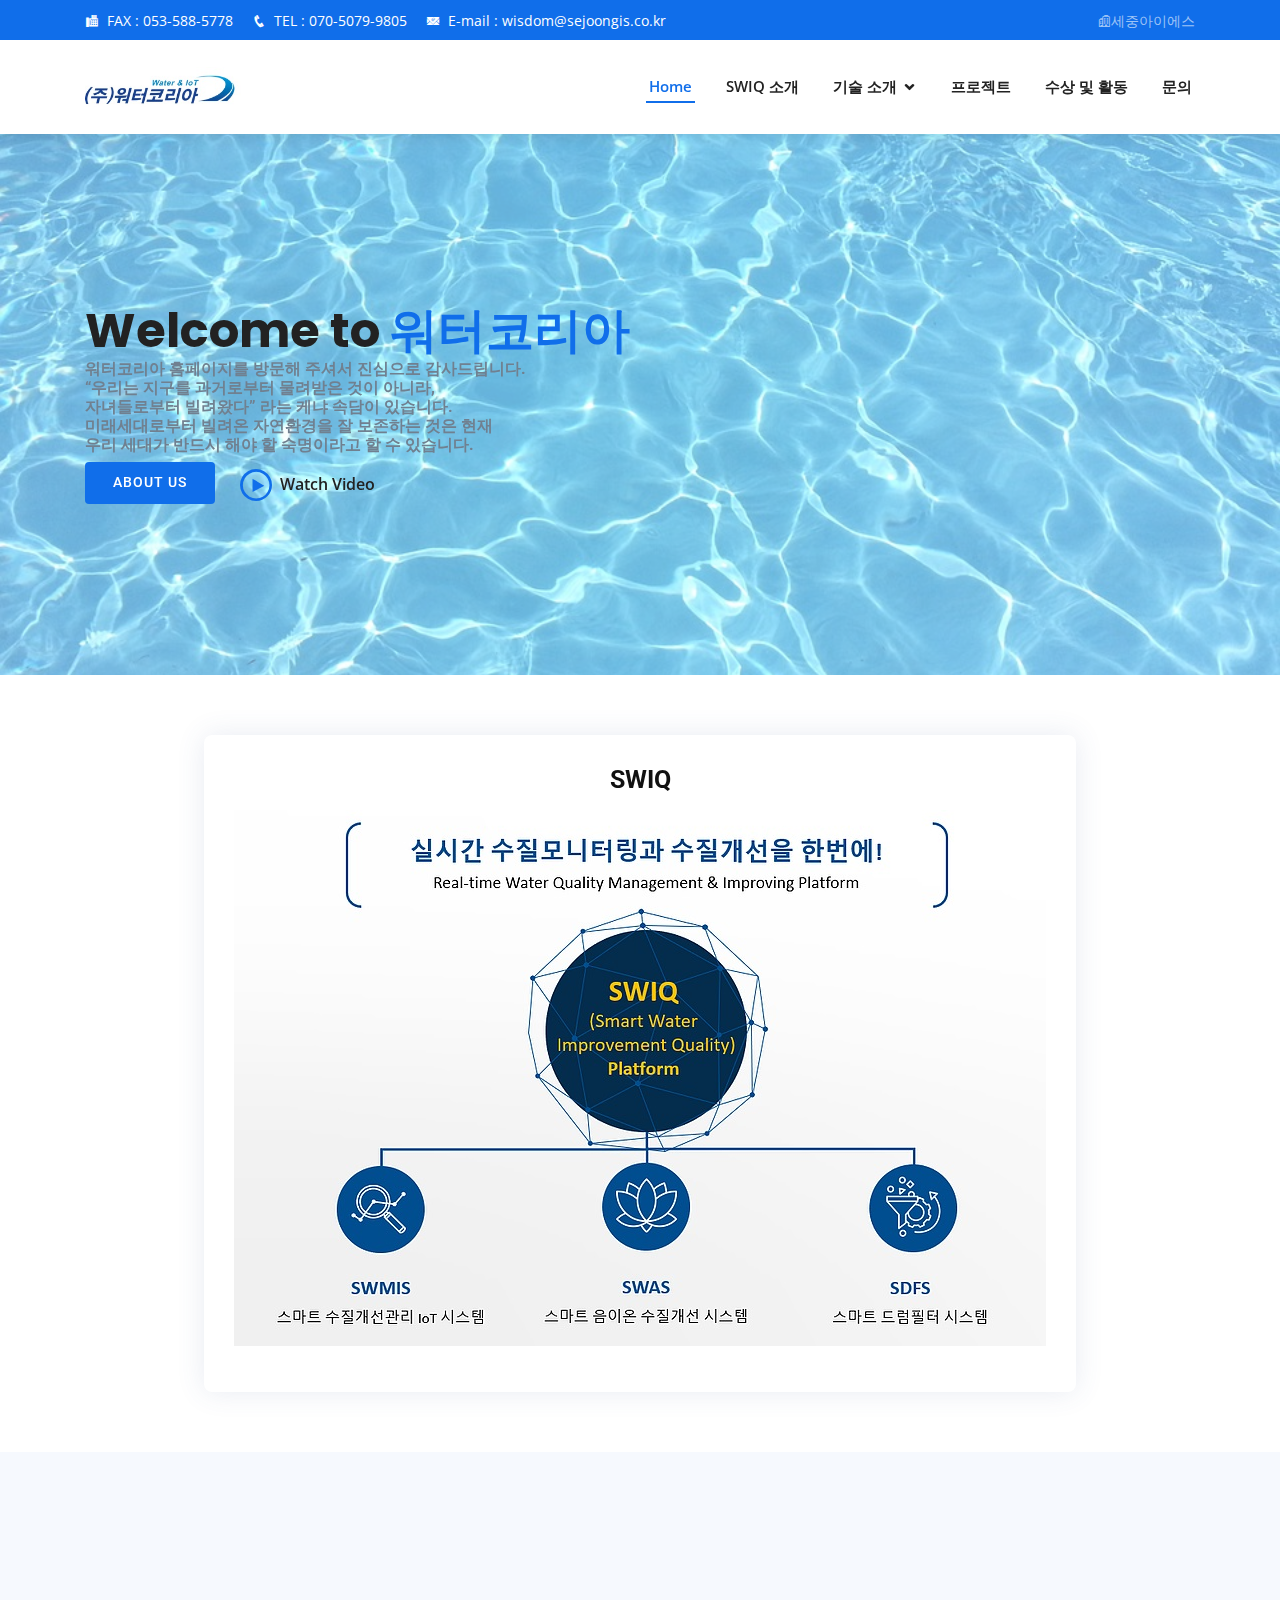
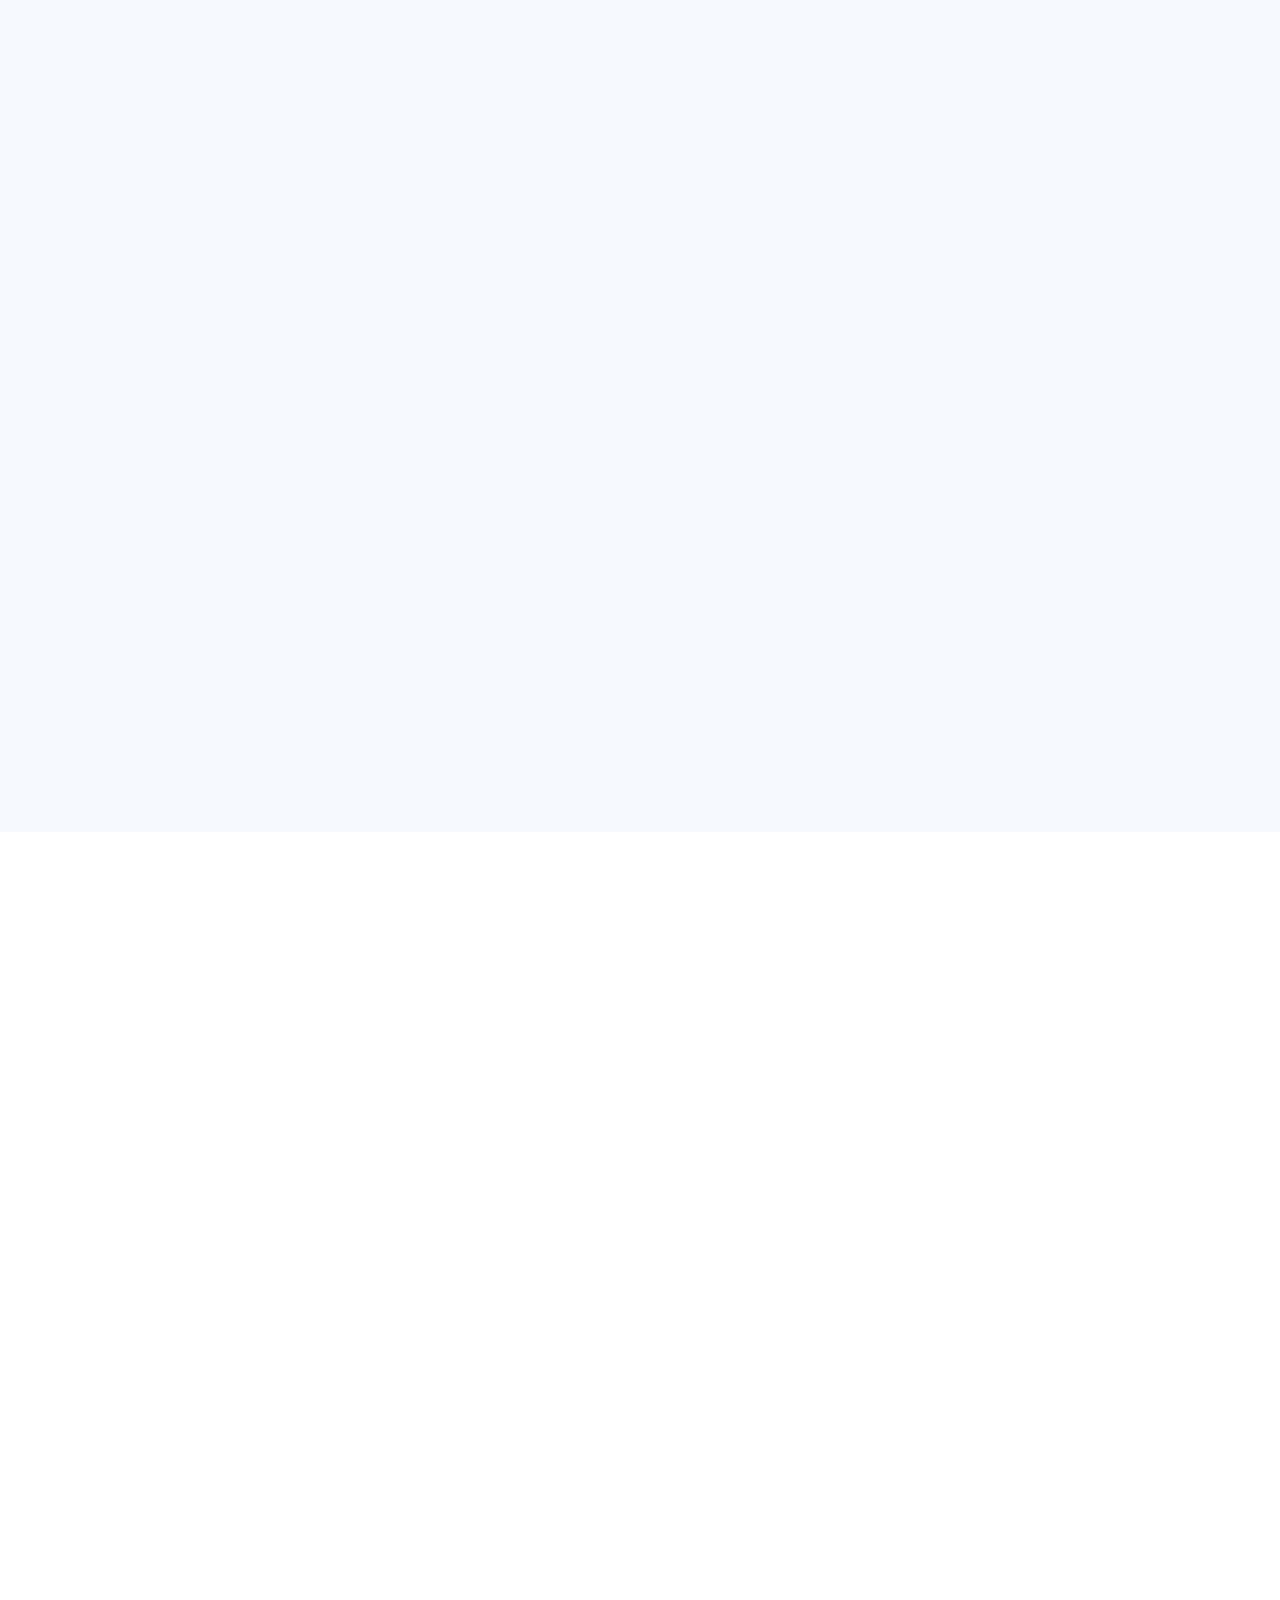
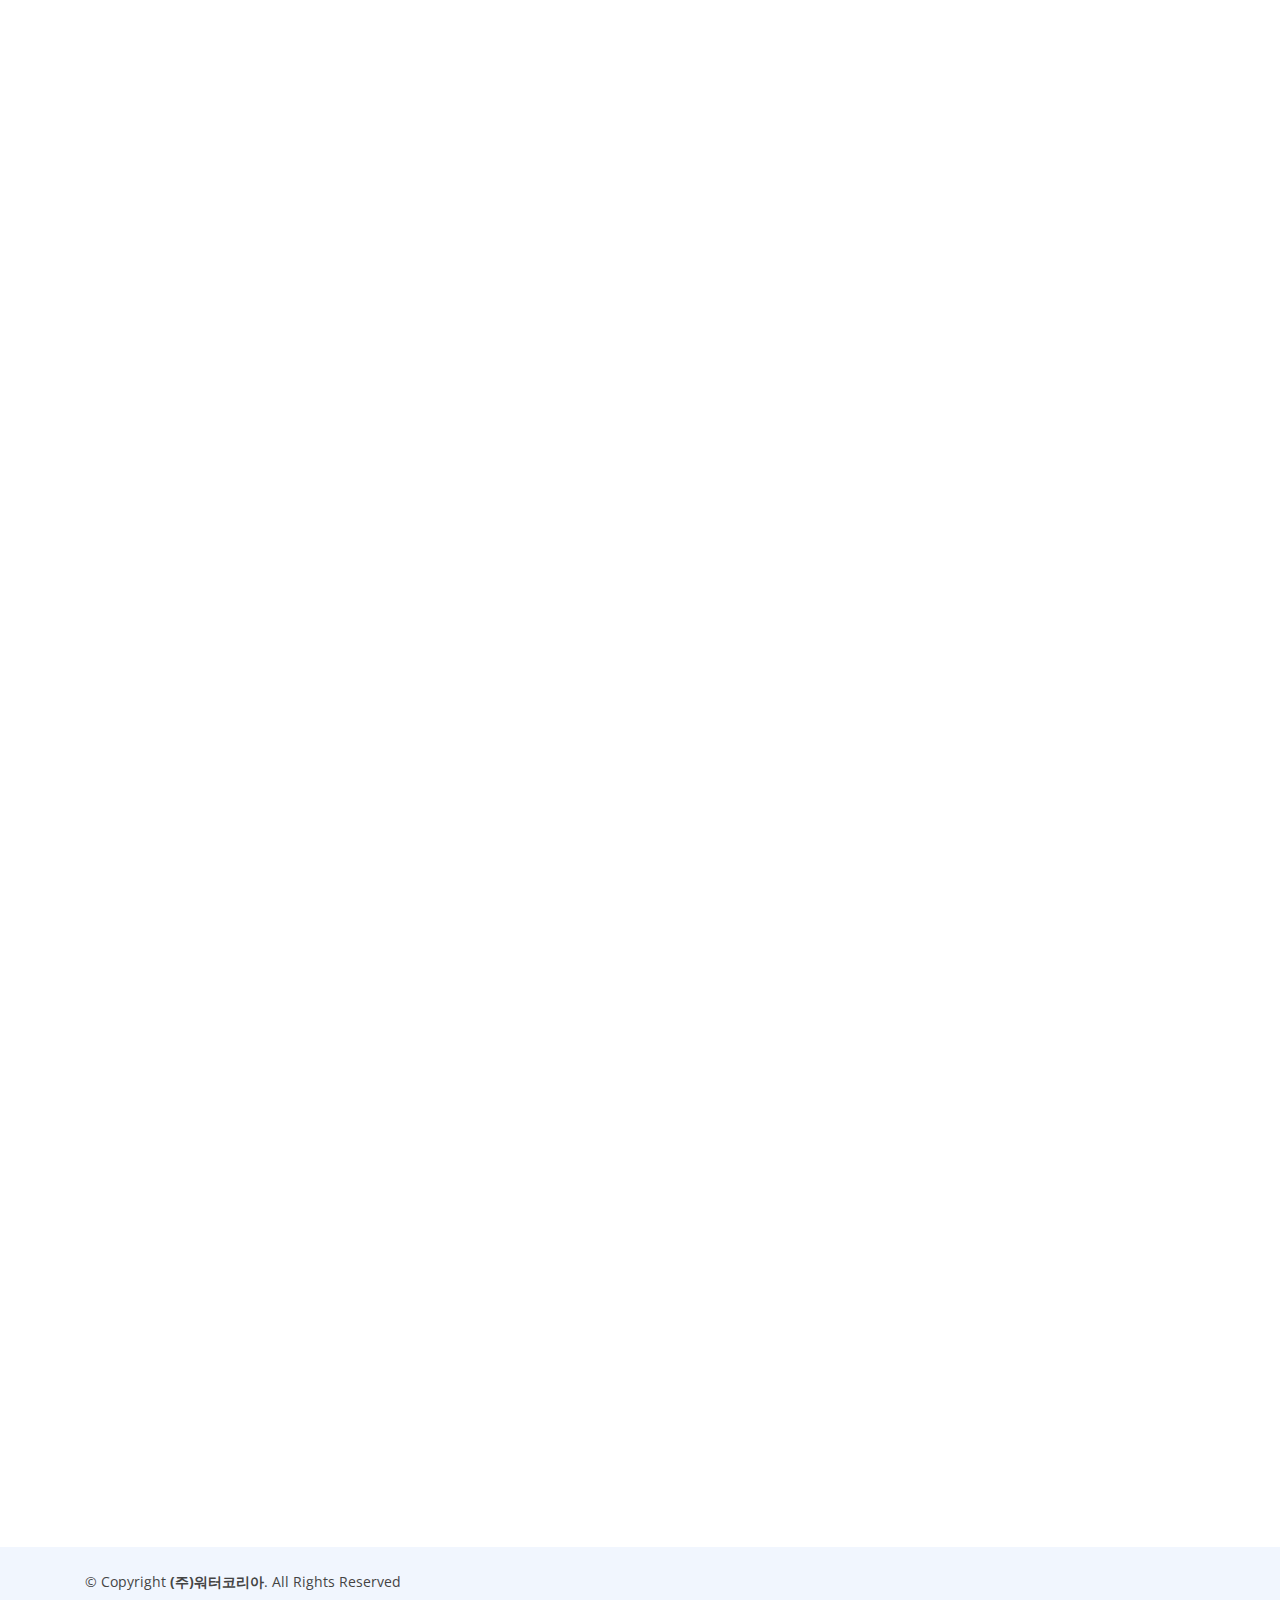
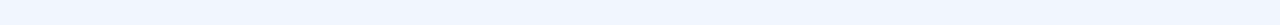
==== index.html @ 4f2debc2 "v1" ====
<!DOCTYPE html>
<html lang>

<head>
  <meta charset="utf-8">
  <meta content="width=device-width, initial-scale=1.0" name="viewport">

  <title>(주)워터코리아</title>
  <meta content="" name="descriptison">
  <meta content="" name="keywords">


  <!-- Favicons -->
  <link href="assets/img/short_logo.png" rel="icon">
  <link href="assets/img/short_logo.png" rel="apple-touch-icon">

  <!-- Google Fonts -->
  <link href="https://fonts.googleapis.com/css?family=Open+Sans:300,300i,400,400i,600,600i,700,700i|Roboto:300,300i,400,400i,500,500i,600,600i,700,700i|Poppins:300,300i,400,400i,500,500i,600,600i,700,700i" rel="stylesheet">

  <!-- Vendor CSS Files -->
  <link href="assets/vendor/bootstrap/css/bootstrap.min.css" rel="stylesheet">
  <link href="assets/vendor/icofont/icofont.min.css" rel="stylesheet">
  <link href="assets/vendor/boxicons/css/boxicons.min.css" rel="stylesheet">
  <link href="assets/vendor/owl.carousel/assets/owl.carousel.min.css" rel="stylesheet">
  <link href="assets/vendor/venobox/venobox.css" rel="stylesheet">
  <link href="assets/vendor/aos/aos.css" rel="stylesheet">

  <!-- Template Main CSS File -->
  <link href="assets/css/style.css" rel="stylesheet">

  <!-- =======================================================
  * Template Name: BizLand - v1.0.1
  * Template URL: https://bootstrapmade.com/bizland-bootstrap-business-template/
  * Author: BootstrapMade.com
  * License: https://bootstrapmade.com/license/
  ======================================================== -->
</head>

<body>

  <!-- ======= Top Bar ======= -->
  <div id="topbar" class="d-none d-lg-flex align-items-center fixed-top">
    <div class="container d-flex">
      <div class="contact-info mr-auto">
        <i class="icofont-fax"></i> FAX : 053-588-5778
        <i class="icofont-phone"></i> TEL : 070-5079-9805
        <i class="icofont-email"></i> E-mail : wisdom@sejoongis.co.kr
      </div>
      <div class="social-links">
        <a href="https://alsk123450.github.io/company/ "target = "_blank"><i class="icofont-building-alt"></i>세중아이에스</a>
      </div>
    </div>
  </div>

  <!-- ======= Header ======= -->
  <header id="header" class="fixed-top">
    <div class="container d-flex align-items-center">

      <h1 class="logo mr-auto"><a href="index.html"><image src = "assets/img/logo.jpg"><span></span></a></h1>
      <!-- Uncomment below if you prefer to use an image logo -->
      <!-- <a href="index.html" class="logo mr-auto"><img src="assets/img/logo.png" alt=""></a>-->

      <nav class="nav-menu d-none d-lg-block">
        <ul>
          <li class="active"><a href="index.html">Home</a></li>
          <li><a href="#featured-services">SWIQ 소개</a></li>
          <li class="drop-down"><a href="SWIQ.html">기술 소개</a>
            <ul>
              <li><a href="Smart_Was.html">Smart WAS 기술소개</a></li>
            </ul>
          </li>
          <li><a href="#portfolio">프로젝트</a></li>
          <li><a href="#services">수상 및 활동</a></li>
          <li><a href="#contact">문의</a></li>
        </ul>
      </nav><!-- .nav-menu -->
    </div>
  </header><!-- End Header -->

  <!-- ======= Hero Section ======= -->
  <section id="hero"  class="d-flex align-items-center">
    <div class="container" data-aos="zoom-out" data-aos-delay="100">
      <h1>Welcome to <span>워터코리아</span>
      </h1>
      <h6 style="color:#708090;"><strong>워터코리아 홈페이지를 방문해 주셔서 진심으로 감사드립니다.
      <br>“우리는 지구를 과거로부터 물려받은 것이 아니라,
      <br>자녀들로부터 빌려왔다” 라는 케냐 속담이 있습니다.
      <br>미래세대로부터 빌려온 자연환경을 잘 보존하는 것은 현재
      <br>우리 세대가 반드시 해야 할 숙명이라고 할 수 있습니다.</strong></h6>
      <div class="d-flex">
        <a href="#about" class="btn-get-started scrollto">About US</a>
        <a href="https://www.youtube.com/watch?v=pcLK7zYQLp8" class="venobox btn-watch-video" data-vbtype="video" data-autoplay="true"> Watch Video <i class="icofont-play-alt-2"></i></a>
      </div>
    </div>
  </section><!-- End Hero -->

  <main id="main">

    <!-- ======= Featured Services Section ======= -->
    <section id="featured-services" class="featured-services">
      <div class="container" data-aos="fade-up">
        <div class="row">
            <div class="icon-box" data-aos="fade-up" data-aos-delay="100">
              <h4 class="title"><a href="SWIQ.html">SWIQ</a></h4>
              <p><img src="assets/img/SWIQ_1.jpg" style="max-width: 100%;" alt=""></p>
            </div>
        </div>
      </div>
    </section><!-- End Featured Services Section -->

    <!-- ======= About Section ======= -->
    <section id="about" class="about section-bg">
      <div class="container" data-aos="fade-up">

        <div class="section-title">
          <h3> <span>CEO인사말</span></span></h3>
        </div>

        <div class="row">
          <div class="col-lg-6" data-aos="zoom-out" data-aos-delay="100">
            <img src="assets/img/ceo.png" class="img-fluid" style=" max-width: 100%; height: auto;" alt="">
          </div>
          <div class="col-lg-6 pt-4 pt-lg-0 content d-flex flex-column justify-content-center" data-aos="fade-up" data-aos-delay="100">
            <h3>워터코리아 홈페이지를 방문해 주셔서 진심으로 감사드립니다.</h3>
            <p class="font-italic">
              <br><strong><p>“우리는 지구를 과거로부터 물려받은 것이 아니라, 자녀들로부터 빌려왔다”
                    ('We don't inherit the earth from our ancestors, we borrow it from our children.')라는 케냐 속담이 있습니다. 미래세대로부터 빌려온 자연환경을 잘 보존하는 것은 현재 우리 세대가 반드시 해야 할 숙명이라고 할 수 있습니다.</p>
                  <p>이에 저희 워터코리아는 ‘하면 된다’라는 사명을 품고, 미래 세대를 위한 수질환경 개선에 매진하고 있습니다.</p>
                  <p>최근 당사는 스마트 음이온시스템(Smart WAS)을 개발하여 심각하게 오염된 수질을 2차 오염 없이 저비용으로 회복시켜 국내외의 수질오염 문제를 해결하는데 기여하고 있습니다.
                  또한 IoT 4차산업혁명기술과 융합한 종합 수질관리 모니터링 시스템을 개발하여 더욱 효과적인 수질개선이 이루어지도록 노력하고 있습니다.</p>
                  <p>이제 워터코리아는 선도적인 환경관리 기술을 더욱 발전시켜 미래세대로부터 빌려온 자연환경을 더욱 깨끗하게 보존시키도록 오늘도 모든 임직원이 자신의 위치에서 최선을 다할 것을 약속드립니다.</p>
                  <p>또한, 지금의 성과에 안주하지 않고 도전하고 연구하는 진취적인 자세로 워터코리아를 더욱 좋은 기업으로 만들어 나가겠습니다.</p>
                  <p>여러분, 앞으로 저희 워터코리아에 애정 어린 관심을 계속해서 보내주시기를 진심으로 부탁드리고, 감사의 글을 올립니다.</p>
                  <p>앞날에 성공과 행복이 가득하시기를 기원합니다. 감사합니다.</p>
                  <p>대 표 이 사  설 진 현<br>(薛 珍 賢, Seol Jin-Hyun)</p></strong>
            </p>
          </div>
        </div>

      </div>
    </section><!-- End About Section -->



    <!-- ======= Portfolio Section ======= -->
    <section id="portfolio" class="portfolio">
      <div class="container" data-aos="fade-up">

        <div class="section-title">
          <h2>프로젝트</h2>
          <h3>프로젝트</h3>
        </div>

        <div class="row portfolio-container" data-aos="fade-up" data-aos-delay="200">

          <div class="col-lg-4 col-md-6 portfolio-item filter-app">
            <img src="assets/img/portfolio/hwan1.jpg" class="img-fluid" alt="">
            <div class="portfolio-info">
              <h4>환경솔루션</h4>
              <p>SJ-EnMS/FeMS</p>
              <a href="SJ-EnMS.jpg" data-gall="portfolioGallery" class="venobox preview-link" title="SJ-EnMS/FeMS"><i class="bx bx-plus"></i></a>
              <a href="SJ-EnMS.html" class="details-link" title="More Details"><i class="bx bx-link"></i></a>
            </div>
          </div>

          <div class="col-lg-4 col-md-6 portfolio-item filter-app">
            <img src="assets/img/portfolio/hwan2.jpg" class="img-fluid" alt="">
            <div class="portfolio-info">
              <h4>환경솔루션</h4>
              <p>WCMS</p>
              <a href="WCMS.jpg" data-gall="portfolioGallery" class="venobox preview-link" title="WCMS"><i class="bx bx-plus"></i></a>
              <a href="SJ-EnMS.html" class="details-link" title="More Details"><i class="bx bx-link"></i></a>
            </div>
          </div>

          <div class="col-lg-4 col-md-6 portfolio-item filter-card">
            <img src="assets/img/portfolio/E2.jpg" class="img-fluid" alt="">
            <div class="portfolio-info">
              <h4>E-BUSINESS 솔루션</h4>
              <p>SJ-Smart Factory</p>
              <a href="SJ-Smart.jpg" data-gall="portfolioGallery" class="venobox preview-link" title="SJ-Smart Factory"><i class="bx bx-plus"></i></a>
              <a href="SJ-EnMS.html" class="details-link" title="More Details"><i class="bx bx-link"></i></a>
            </div>
          </div>

          <div class="col-lg-4 col-md-6 portfolio-item filter-web">
            <img src="assets/img/portfolio/v1.jpg" class="img-fluid" alt="">
            <div class="portfolio-info">
              <h4>영상솔루션</h4>
              <p>Face Recognition</p>
              <a href=".jpg" data-gall="portfolioGallery" class="venobox preview-link" title="Face Recognition"><i class="bx bx-plus"></i></a>
              <a href="SJ-EnMS.html" class="details-link" title="More Details"><i class="bx bx-link"></i></a>
            </div>
          </div>


          <div class="col-lg-4 col-md-6 portfolio-item filter-web">
            <img src="assets/img/portfolio/v2.jpg" class="img-fluid" alt="">
            <div class="portfolio-info">
              <h4>영상솔루션</h4>
              <p>Retail Analysis</p>
              <a href="assets/img/portfolio/portfolio-5.jpg" data-gall="portfolioGallery" class="venobox preview-link" title="Retail Analysis"><i class="bx bx-plus"></i></a>
              <a href="SJ-EnMS0.html" class="details-link" title="More Details"><i class="bx bx-link"></i></a>
            </div>
          </div>

          <div class="col-lg-4 col-md-6 portfolio-item filter-app">
            <img src="assets/img/portfolio/hwan3.jpg" class="img-fluid" alt="">
            <div class="portfolio-info">
              <h4>환경솔루션</h4>
              <p>SJ-WWMS</p>
              <a href="assets/img/portfolio/portfolio-6.jpg" data-gall="portfolioGallery" class="venobox preview-link" title="SJ-WWMS"><i class="bx bx-plus"></i></a>
              <a href="SJ-EnMS.html" class="details-link" title="More Details"><i class="bx bx-link"></i></a>
            </div>
          </div>

          <div class="col-lg-4 col-md-6 portfolio-item filter-card">
            <img src="assets/img/portfolio/E1.jpg" class="img-fluid" alt="">
            <div class="portfolio-info">
              <h4>E-BUSINESS 솔루션</h4>
              <p>SJ-ERP</p>
              <a href="assets/img/portfolio/portfolio-7.jpg" data-gall="portfolioGallery" class="venobox preview-link" title="SJ-ERP"><i class="bx bx-plus"></i></a>
              <a href="SJ-EnMS.html" class="details-link" title="More Details"><i class="bx bx-link"></i></a>
            </div>
          </div>

          <div class="col-lg-4 col-md-6 portfolio-item filter-card">
            <img src="assets/img/portfolio/E3.jpg" class="img-fluid" alt="">
            <div class="portfolio-info">
              <h4>E-BUSINESS 솔루션</h4>
              <p>SJ-SCM/Groupware</p>
              <a href="assets/img/portfolio/portfolio-8.jpg" data-gall="portfolioGallery" class="venobox preview-link" title="SJ-SCM/Groupware"><i class="bx bx-plus"></i></a>
              <a href="SJ-EnMS.html" class="details-link" title="More Details"><i class="bx bx-link"></i></a>
            </div>
          </div>
        </div>

      </div>
    </section><!-- End Portfolio Section -->
    <!-- ======= Services Section ======= -->
    <section id="services" class="services">
      <div class="container" data-aos="fade-up">

        <div class="section-title">
          <h2>수상 및 활동</h2>
          <h3>수상내역 및 활동내역</h3>
          <br>
        </div>

        <div class="row">
          <div class="col-lg-4 col-md-6 d-flex align-items-stretch" data-aos="zoom-in" data-aos-delay="100">
            <div class="icon-box">
              <div class="icon"><i class="icofont-presentation"></i></div>
              <h4><a href="gayo.html">회사개요</a></h4>
              <p>Voluptatum deleniti atque corrupti quos dolores et quas molestias excepturi</p>
            </div>
          </div>

          <div class="col-lg-4 col-md-6 d-flex align-items-stretch mt-4 mt-md-0" data-aos="zoom-in" data-aos-delay="200">
            <div class="icon-box">
              <div class="icon"><i class="bx bx-history"></i></div>
              <h4><a href="yeonhyuk.html">회사연혁</a></h4>
              <p>Duis aute irure dolor in reprehenderit in voluptate velit esse cillum dolore</p>
            </div>
          </div>

          <div class="col-lg-4 col-md-6 d-flex align-items-stretch mt-4 mt-lg-0" data-aos="zoom-in" data-aos-delay="300">
            <div class="icon-box">
              <div class="icon"><i class="icofont-company"></i></div>
              <h4><a href="jojik.html">조직도</a></h4>
              <p>Excepteur sint occaecat cupidatat non proident, sunt in culpa qui officia</p>
            </div>
          </div>

          <div class="col-lg-4 col-md-6 d-flex align-items-stretch mt-4 mt-lg-0" data-aos="zoom-in" data-aos-delay="300">
            <div class="icon-box">
              <div class="icon"><i class="bx bx-copyright"></i></div>
              <h4><a href="inzzung.html">특허 및 인증</a></h4>
              <p>Excepteur sint occaecat cupidatat non proident, sunt in culpa qui officia</p>
            </div>
          </div>

          <div class="col-lg-4 col-md-6 d-flex align-items-stretch mt-4 mt-lg-0" data-aos="zoom-in" data-aos-delay="300">
            <div class="icon-box">
              <div class="icon"><i class="icofont-badge"></i></div>
              <h4><a href="sangzang.html">상장</a></h4>
              <p>Excepteur sint occaecat cupidatat non proident, sunt in culpa qui officia</p>
            </div>
          </div>

          <div class="col-lg-4 col-md-6 d-flex align-items-stretch mt-4 mt-lg-0" data-aos="zoom-in" data-aos-delay="300">
            <div class="icon-box">
              <div class="icon"><i class="icofont-gear"></i></div>
              <h4><a href="siljuck.html">구축실적</a></h4>
              <p>Excepteur sint occaecat cupidatat non proident, sunt in culpa qui officia</p>
            </div>
          </div>

        </div>
      </div>
    </section><!-- End Services Section -->





    <!-- ======= Contact Section ======= -->
    <section id="contact" class="contact">
      <div class="container" data-aos="fade-up">

        <div class="section-title">
          <h2>문의</h2>
          <h3>상담문의</h3>
          <p>녹조제거 및 수질개선에 관한 모든 문의를 환영합니다!<br>전화 및 다음 문의양식으로 문의해주세요.</p>
        </div>

        <div class="row" data-aos="fade-up" data-aos-delay="100">
          <div class="col-lg-6">
            <div class="info-box mb-4">
              <i class="icofont-google-map"></i>
              <h3><br>오시는 길</h3>
              <p><strong>본사</strong><br>
                대구광역시 수성구 알파시티1로 169 [우 : 42250]
                <br><br><strong>기술연구소 / 생산공장</strong><br>
                대구광역시 달성군 구지면 달성2차 동3로 5
              </p>
            </div>
          </div>

          <div class="col-lg-3 col-md-6">
            <div class="info-box  mb-4">

              <i class="icofont-fax"></i>

              <h3><br>팩스</h3>
              <p>FAX : 053-588-5778 <br><br><br><br><br></p>
            </div>
          </div>

          <div class="col-lg-3 col-md-6">
            <div class="info-box  mb-4">
              <i class="icofont-phone"></i>
              <br>
              <h3><br>전화</h3>
              <p>TEL : 070-5079-9805<br><br><br><br><br></p>
            </div>
          </div>

        </div>

        <div class="row" data-aos="fade-up" data-aos-delay="100">

          <div class="col-lg-6 ">
            <iframe class="mb-4 mb-lg-0" src="https://www.google.com/maps/embed?pb=!1m18!1m12!1m3!1d3234.608871410771!2d128.68014315122892!3d35.83407098006166!2m3!1f0!2f0!3f0!3m2!1i1024!2i768!4f13.1!3m3!1m2!1s0x3565e4c8c96856d3%3A0x140c858986e350d3!2z7IS47KSR7JWE7J207JeQ7Iqk!5e0!3m2!1sko!2skr!4v1594778722521!5m2!1sko!2skr" frameborder="0" style="border:0; width: 100%; height: 384px;" allowfullscreen></iframe>
          </div>

          <div class="col-lg-6">
            <form action="forms/contact.php" method="post" role="form" class="php-email-form">
              <div class="form-row">
                <div class="col form-group">
                  <input type="text" name="name" class="form-control" id="name" placeholder="Your Name" data-rule="minlen:4" data-msg="Please enter at least 4 chars" />
                  <div class="validate"></div>
                </div>
                <div class="col form-group">
                  <input type="email" class="form-control" name="email" id="email" placeholder="Your Email" data-rule="email" data-msg="Please enter a valid email" />
                  <div class="validate"></div>
                </div>
              </div>
              <div class="form-group">
                <input type="text" class="form-control" name="subject" id="subject" placeholder="Subject" data-rule="minlen:4" data-msg="Please enter at least 8 chars of subject" />
                <div class="validate"></div>
              </div>
              <div class="form-group">
                <textarea class="form-control" name="message" rows="5" data-rule="required" data-msg="Please write something for us" placeholder="Message"></textarea>
                <div class="validate"></div>
              </div>
              <div class="mb-3">
                <div class="loading">Loading</div>
                <div class="error-message"></div>
                <div class="sent-message">Your message has been sent. Thank you!</div>
              </div>
              <div class="text-center"><button type="submit">Send Message</button></div>
            </form>
          </div>

        </div>

      </div>
    </section><!-- End Contact Section -->

  </main><!-- End #main -->

  <!-- ======= Footer ======= -->
  <footer id="footer">

    <div class="container py-4">
      <div class="copyright">
        &copy; Copyright <strong><span>(주)워터코리아</span></strong>. All Rights Reserved
      </div>
    </div>
  </footer><!-- End Footer -->

  <div id="preloader"></div>
  <a href="#" class="back-to-top"><i class="icofont-simple-up"></i></a>

  <!-- Vendor JS Files -->
  <script src="assets/vendor/jquery/jquery.min.js"></script>
  <script src="assets/vendor/bootstrap/js/bootstrap.bundle.min.js"></script>
  <script src="assets/vendor/jquery.easing/jquery.easing.min.js"></script>
  <script src="assets/vendor/php-email-form/validate.js"></script>
  <script src="assets/vendor/waypoints/jquery.waypoints.min.js"></script>
  <script src="assets/vendor/counterup/counterup.min.js"></script>
  <script src="assets/vendor/owl.carousel/owl.carousel.min.js"></script>
  <script src="assets/vendor/isotope-layout/isotope.pkgd.min.js"></script>
  <script src="assets/vendor/venobox/venobox.min.js"></script>
  <script src="assets/vendor/aos/aos.js"></script>

  <!-- Template Main JS File -->
  <script src="assets/js/main.js"></script>

</body>

</html>
---- assets/vendor/venobox/venobox.css ----
/* ------ venobox.css --------*/
.vbox-overlay *, .vbox-overlay *:before, .vbox-overlay *:after{
    -webkit-backface-visibility: hidden;
    -webkit-box-sizing:border-box;
    -moz-box-sizing:border-box;
    box-sizing:border-box;
}
.vbox-overlay * { 
    -webkit-backface-visibility: visible;
    backface-visibility: visible;
}
.vbox-overlay{
    display: -webkit-flex;
    display: flex;
    -webkit-flex-direction: column;
    flex-direction: column;
    -webkit-justify-content: center;
    justify-content: center;
    -webkit-align-items: center;
    align-items: center;
    position: fixed;
    left: 0;
    top: 0;
    bottom: 0;
    right: 0;
    z-index: 999999;
}

/* ----- navigation ----- */
.vbox-title{
    width: 100%;
    height: 40px;
    float: left;
    text-align: center;
    line-height: 28px;
    font-size: 12px;
    padding: 6px 50px;
    overflow: hidden;
    position: fixed;
    display: none;
    left: 0;
    z-index: 89;
}
.vbox-close{
    cursor: pointer;
    position: fixed;
    top: -1px;
    right: 0;
    width: 50px;
    height: 40px;
    padding: 6px;
    display: block;
    background-position:10px center;
    overflow: hidden;
    font-size: 24px;
    line-height: 1;
    text-align: center;
    z-index: 99;
}
.vbox-left{
    cursor: pointer;
    position: fixed;
    left: 0;
    height: 40px;
    overflow: hidden;
    line-height: 28px;
    font-size: 12px;
    z-index: 99;
    display: flex;
    align-items:center;
}
.vbox-num{
    display: inline-block;
    margin: 6px 0 6px 15px;
}
/* ----- Social share ----- */
.vbox-share{
    line-height: 28px;
    font-size: 12px;
    overflow: hidden;
    position: fixed;
    left: 0;
    z-index: 98;
    display: flex;
    align-items:center;
    justify-content: center;
    width: 100%;
    text-align: center;
}
.vbox-share svg{
    max-height: 28px;
    width: 28px;
    z-index: 10;
    margin-left: 12px;
    margin-top: 6px;
    margin-bottom: 6px;
    vertical-align: middle;
}


/* ----- navigation ARROWS ----- */
.vbox-next, .vbox-prev{
    position: fixed;
    top: 50%;
    margin-top: -15px;
    overflow: hidden;
    cursor: pointer;
    display: block;
    width: 45px;
    height: 45px;
    z-index: 99;
}
.vbox-next span, .vbox-prev span{
    position: relative;
    width: 20px;
    height: 20px;
    border: 2px solid transparent;
    border-top-color: #B6B6B6;
    border-right-color: #B6B6B6;
    text-indent: -100px;
    position: absolute;
    top: 8px;
    display: block;
}
.vbox-prev{
    left: 15px;
}
.vbox-next{
    right: 15px;
}
.vbox-prev span{
    left: 10px;
    -ms-transform: rotate(-135deg);
    -webkit-transform: rotate(-135deg);
    transform: rotate(-135deg);
}
.vbox-next span{
    -ms-transform: rotate(45deg);
    -webkit-transform: rotate(45deg);
    transform: rotate(45deg);
    right: 10px;
}
/* ------- inline window ------ */
.vbox-inline{
    width: 420px;
    height: 315px;
    height: 70vh;
    padding: 10px;
    background: #fff;
    margin: 0 auto;
    overflow: auto;
    text-align: left;
}
/* ------- Video & iFrames window ------ */
.venoframe{
    max-width: 100%;
    width: 100%;
    border: none;
    width: 100%;
    height: 260px;
    height: 70vh;
}
.venoframe.vbvid{
    height: 260px;
}
@media (min-width: 768px) {
    .venoframe, .vbox-inline{
        width: 90%;
        height: 360px;
        height: 70vh;
    }
    .venoframe.vbvid{
        width: 640px;
        height: 360px;
    }
}
@media (min-width: 992px) {
    .venoframe, .vbox-inline{
        max-width: 1200px;
        width: 80%;
        height: 540px;
        height: 70vh;
    }
    .venoframe.vbvid{
        width: 960px;
        height: 540px;
    }
}
/* 
Please do NOT edit this part! 
or at least read this note: http://i.imgur.com/7C0ws9e.gif
*/
.vbox-open{
    overflow: hidden;
}
.vbox-container{
    position: absolute;
    left: 0;
    right: 0;
    top: 0;
    bottom: 0;
    overflow-x: hidden;
    overflow-y: scroll;
    overflow-scrolling: touch;
    -webkit-overflow-scrolling: touch;
    z-index: 20;
    max-height: 100%;

}

.vbox-content{
    text-align: center;
    float: left;
    width: 100%;
    position: relative;
    overflow: hidden;
    padding: 20px 4%;
}
.vbox-container img{
    max-width: 100%;
    height: auto;
}
.vbox-figlio{
    box-shadow: 0 0 12px rgba(0,0,0,0.19), 0 6px 6px rgba(0,0,0,0.23);
    max-width: 100%;
    text-align: initial;
}
img.vbox-figlio{
    -webkit-user-select: none;
-khtml-user-select: none;
-moz-user-select: none;
-o-user-select: none;
user-select: none;
}
.vbox-content.swipe-left{
    margin-left: -200px !important;
}
.vbox-content.swipe-right{
    margin-left: 200px !important;
}
.vbox-animated{
    webkit-transition: margin 300ms ease-out;
    transition: margin 300ms ease-out;
}

/* ---------- preloader ----------
 * SPINKIT 
 * http://tobiasahlin.com/spinkit/
-------------------------------- */
.sk-double-bounce,.sk-rotating-plane{width:40px;height:40px;margin:40px auto}.sk-rotating-plane{background-color:#333;-webkit-animation:sk-rotatePlane 1.2s infinite ease-in-out;animation:sk-rotatePlane 1.2s infinite ease-in-out}@-webkit-keyframes sk-rotatePlane{0%{-webkit-transform:perspective(120px) rotateX(0) rotateY(0);transform:perspective(120px) rotateX(0) rotateY(0)}50%{-webkit-transform:perspective(120px) rotateX(-180.1deg) rotateY(0);transform:perspective(120px) rotateX(-180.1deg) rotateY(0)}100%{-webkit-transform:perspective(120px) rotateX(-180deg) rotateY(-179.9deg);transform:perspective(120px) rotateX(-180deg) rotateY(-179.9deg)}}@keyframes sk-rotatePlane{0%{-webkit-transform:perspective(120px) rotateX(0) rotateY(0);transform:perspective(120px) rotateX(0) rotateY(0)}50%{-webkit-transform:perspective(120px) rotateX(-180.1deg) rotateY(0);transform:perspective(120px) rotateX(-180.1deg) rotateY(0)}100%{-webkit-transform:perspective(120px) rotateX(-180deg) rotateY(-179.9deg);transform:perspective(120px) rotateX(-180deg) rotateY(-179.9deg)}}.sk-double-bounce{position:relative}.sk-double-bounce .sk-child{width:100%;height:100%;border-radius:50%;background-color:#333;opacity:.6;position:absolute;top:0;left:0;-webkit-animation:sk-doubleBounce 2s infinite ease-in-out;animation:sk-doubleBounce 2s infinite ease-in-out}.sk-chasing-dots .sk-child,.sk-spinner-pulse,.sk-three-bounce .sk-child{background-color:#333;border-radius:100%}.sk-double-bounce .sk-double-bounce2{-webkit-animation-delay:-1s;animation-delay:-1s}@-webkit-keyframes sk-doubleBounce{0%,100%{-webkit-transform:scale(0);transform:scale(0)}50%{-webkit-transform:scale(1);transform:scale(1)}}@keyframes sk-doubleBounce{0%,100%{-webkit-transform:scale(0);transform:scale(0)}50%{-webkit-transform:scale(1);transform:scale(1)}}.sk-wave{margin:40px auto;width:50px;height:40px;text-align:center;font-size:10px}.sk-wave .sk-rect{background-color:#333;height:100%;width:6px;display:inline-block;-webkit-animation:sk-waveStretchDelay 1.2s infinite ease-in-out;animation:sk-waveStretchDelay 1.2s infinite ease-in-out}.sk-wave .sk-rect1{-webkit-animation-delay:-1.2s;animation-delay:-1.2s}.sk-wave .sk-rect2{-webkit-animation-delay:-1.1s;animation-delay:-1.1s}.sk-wave .sk-rect3{-webkit-animation-delay:-1s;animation-delay:-1s}.sk-wave .sk-rect4{-webkit-animation-delay:-.9s;animation-delay:-.9s}.sk-wave .sk-rect5{-webkit-animation-delay:-.8s;animation-delay:-.8s}@-webkit-keyframes sk-waveStretchDelay{0%,100%,40%{-webkit-transform:scaleY(.4);transform:scaleY(.4)}20%{-webkit-transform:scaleY(1);transform:scaleY(1)}}@keyframes sk-waveStretchDelay{0%,100%,40%{-webkit-transform:scaleY(.4);transform:scaleY(.4)}20%{-webkit-transform:scaleY(1);transform:scaleY(1)}}.sk-wandering-cubes{margin:40px auto;width:40px;height:40px;position:relative}.sk-wandering-cubes .sk-cube{background-color:#333;width:10px;height:10px;position:absolute;top:0;left:0;-webkit-animation:sk-wanderingCube 1.8s ease-in-out -1.8s infinite both;animation:sk-wanderingCube 1.8s ease-in-out -1.8s infinite both}.sk-chasing-dots,.sk-spinner-pulse{width:40px;height:40px;margin:40px auto}.sk-wandering-cubes .sk-cube2{-webkit-animation-delay:-.9s;animation-delay:-.9s}@-webkit-keyframes sk-wanderingCube{0%{-webkit-transform:rotate(0);transform:rotate(0)}25%{-webkit-transform:translateX(30px) rotate(-90deg) scale(.5);transform:translateX(30px) rotate(-90deg) scale(.5)}50%{-webkit-transform:translateX(30px) translateY(30px) rotate(-179deg);transform:translateX(30px) translateY(30px) rotate(-179deg)}50.1%{-webkit-transform:translateX(30px) translateY(30px) rotate(-180deg);transform:translateX(30px) translateY(30px) rotate(-180deg)}75%{-webkit-transform:translateX(0) translateY(30px) rotate(-270deg) scale(.5);transform:translateX(0) translateY(30px) rotate(-270deg) scale(.5)}100%{-webkit-transform:rotate(-360deg);transform:rotate(-360deg)}}@keyframes sk-wanderingCube{0%{-webkit-transform:rotate(0);transform:rotate(0)}25%{-webkit-transform:translateX(30px) rotate(-90deg) scale(.5);transform:translateX(30px) rotate(-90deg) scale(.5)}50%{-webkit-transform:translateX(30px) translateY(30px) rotate(-179deg);transform:translateX(30px) translateY(30px) rotate(-179deg)}50.1%{-webkit-transform:translateX(30px) translateY(30px) rotate(-180deg);transform:translateX(30px) translateY(30px) rotate(-180deg)}75%{-webkit-transform:translateX(0) translateY(30px) rotate(-270deg) scale(.5);transform:translateX(0) translateY(30px) rotate(-270deg) scale(.5)}100%{-webkit-transform:rotate(-360deg);transform:rotate(-360deg)}}.sk-spinner-pulse{-webkit-animation:sk-pulseScaleOut 1s infinite ease-in-out;animation:sk-pulseScaleOut 1s infinite ease-in-out}@-webkit-keyframes sk-pulseScaleOut{0%{-webkit-transform:scale(0);transform:scale(0)}100%{-webkit-transform:scale(1);transform:scale(1);opacity:0}}@keyframes sk-pulseScaleOut{0%{-webkit-transform:scale(0);transform:scale(0)}100%{-webkit-transform:scale(1);transform:scale(1);opacity:0}}.sk-chasing-dots{position:relative;text-align:center;-webkit-animation:sk-chasingDotsRotate 2s infinite linear;animation:sk-chasingDotsRotate 2s infinite linear}.sk-chasing-dots .sk-child{width:60%;height:60%;display:inline-block;position:absolute;top:0;-webkit-animation:sk-chasingDotsBounce 2s infinite ease-in-out;animation:sk-chasingDotsBounce 2s infinite ease-in-out}.sk-chasing-dots .sk-dot2{top:auto;bottom:0;-webkit-animation-delay:-1s;animation-delay:-1s}@-webkit-keyframes sk-chasingDotsRotate{100%{-webkit-transform:rotate(360deg);transform:rotate(360deg)}}@keyframes sk-chasingDotsRotate{100%{-webkit-transform:rotate(360deg);transform:rotate(360deg)}}@-webkit-keyframes sk-chasingDotsBounce{0%,100%{-webkit-transform:scale(0);transform:scale(0)}50%{-webkit-transform:scale(1);transform:scale(1)}}@keyframes sk-chasingDotsBounce{0%,100%{-webkit-transform:scale(0);transform:scale(0)}50%{-webkit-transform:scale(1);transform:scale(1)}}.sk-three-bounce{margin:40px auto;width:80px;text-align:center}.sk-three-bounce .sk-child{width:20px;height:20px;display:inline-block;-webkit-animation:sk-three-bounce 1.4s ease-in-out 0s infinite both;animation:sk-three-bounce 1.4s ease-in-out 0s infinite both}.sk-circle .sk-child:before,.sk-fading-circle .sk-circle:before{display:block;border-radius:100%;content:'';background-color:#333}.sk-three-bounce .sk-bounce1{-webkit-animation-delay:-.32s;animation-delay:-.32s}.sk-three-bounce .sk-bounce2{-webkit-animation-delay:-.16s;animation-delay:-.16s}@-webkit-keyframes sk-three-bounce{0%,100%,80%{-webkit-transform:scale(0);transform:scale(0)}40%{-webkit-transform:scale(1);transform:scale(1)}}@keyframes sk-three-bounce{0%,100%,80%{-webkit-transform:scale(0);transform:scale(0)}40%{-webkit-transform:scale(1);transform:scale(1)}}.sk-circle{margin:40px auto;width:40px;height:40px;position:relative}.sk-circle .sk-child{width:100%;height:100%;position:absolute;left:0;top:0}.sk-circle .sk-child:before{margin:0 auto;width:15%;height:15%;-webkit-animation:sk-circleBounceDelay 1.2s infinite ease-in-out both;animation:sk-circleBounceDelay 1.2s infinite ease-in-out both}.sk-circle .sk-circle2{-webkit-transform:rotate(30deg);-ms-transform:rotate(30deg);transform:rotate(30deg)}.sk-circle .sk-circle3{-webkit-transform:rotate(60deg);-ms-transform:rotate(60deg);transform:rotate(60deg)}.sk-circle .sk-circle4{-webkit-transform:rotate(90deg);-ms-transform:rotate(90deg);transform:rotate(90deg)}.sk-circle .sk-circle5{-webkit-transform:rotate(120deg);-ms-transform:rotate(120deg);transform:rotate(120deg)}.sk-circle .sk-circle6{-webkit-transform:rotate(150deg);-ms-transform:rotate(150deg);transform:rotate(150deg)}.sk-circle .sk-circle7{-webkit-transform:rotate(180deg);-ms-transform:rotate(180deg);transform:rotate(180deg)}.sk-circle .sk-circle8{-webkit-transform:rotate(210deg);-ms-transform:rotate(210deg);transform:rotate(210deg)}.sk-circle .sk-circle9{-webkit-transform:rotate(240deg);-ms-transform:rotate(240deg);transform:rotate(240deg)}.sk-circle .sk-circle10{-webkit-transform:rotate(270deg);-ms-transform:rotate(270deg);transform:rotate(270deg)}.sk-circle .sk-circle11{-webkit-transform:rotate(300deg);-ms-transform:rotate(300deg);transform:rotate(300deg)}.sk-circle .sk-circle12{-webkit-transform:rotate(330deg);-ms-transform:rotate(330deg);transform:rotate(330deg)}.sk-circle .sk-circle2:before{-webkit-animation-delay:-1.1s;animation-delay:-1.1s}.sk-circle .sk-circle3:before{-webkit-animation-delay:-1s;animation-delay:-1s}.sk-circle .sk-circle4:before{-webkit-animation-delay:-.9s;animation-delay:-.9s}.sk-circle .sk-circle5:before{-webkit-animation-delay:-.8s;animation-delay:-.8s}.sk-circle .sk-circle6:before{-webkit-animation-delay:-.7s;animation-delay:-.7s}.sk-circle .sk-circle7:before{-webkit-animation-delay:-.6s;animation-delay:-.6s}.sk-circle .sk-circle8:before{-webkit-animation-delay:-.5s;animation-delay:-.5s}.sk-circle .sk-circle9:before{-webkit-animation-delay:-.4s;animation-delay:-.4s}.sk-circle .sk-circle10:before{-webkit-animation-delay:-.3s;animation-delay:-.3s}.sk-circle .sk-circle11:before{-webkit-animation-delay:-.2s;animation-delay:-.2s}.sk-circle .sk-circle12:before{-webkit-animation-delay:-.1s;animation-delay:-.1s}@-webkit-keyframes sk-circleBounceDelay{0%,100%,80%{-webkit-transform:scale(0);transform:scale(0)}40%{-webkit-transform:scale(1);transform:scale(1)}}@keyframes sk-circleBounceDelay{0%,100%,80%{-webkit-transform:scale(0);transform:scale(0)}40%{-webkit-transform:scale(1);transform:scale(1)}}.sk-cube-grid{width:40px;height:40px;margin:40px auto}.sk-cube-grid .sk-cube{width:33.33%;height:33.33%;background-color:#333;float:left;-webkit-animation:sk-cubeGridScaleDelay 1.3s infinite ease-in-out;animation:sk-cubeGridScaleDelay 1.3s infinite ease-in-out}.sk-cube-grid .sk-cube1{-webkit-animation-delay:.2s;animation-delay:.2s}.sk-cube-grid .sk-cube2{-webkit-animation-delay:.3s;animation-delay:.3s}.sk-cube-grid .sk-cube3{-webkit-animation-delay:.4s;animation-delay:.4s}.sk-cube-grid .sk-cube4{-webkit-animation-delay:.1s;animation-delay:.1s}.sk-cube-grid .sk-cube5{-webkit-animation-delay:.2s;animation-delay:.2s}.sk-cube-grid .sk-cube6{-webkit-animation-delay:.3s;animation-delay:.3s}.sk-cube-grid .sk-cube7{-webkit-animation-delay:0ms;animation-delay:0ms}.sk-cube-grid .sk-cube8{-webkit-animation-delay:.1s;animation-delay:.1s}.sk-cube-grid .sk-cube9{-webkit-animation-delay:.2s;animation-delay:.2s}@-webkit-keyframes sk-cubeGridScaleDelay{0%,100%,70%{-webkit-transform:scale3D(1,1,1);transform:scale3D(1,1,1)}35%{-webkit-transform:scale3D(0,0,1);transform:scale3D(0,0,1)}}@keyframes sk-cubeGridScaleDelay{0%,100%,70%{-webkit-transform:scale3D(1,1,1);transform:scale3D(1,1,1)}35%{-webkit-transform:scale3D(0,0,1);transform:scale3D(0,0,1)}}.sk-fading-circle{margin:40px auto;width:40px;height:40px;position:relative}.sk-fading-circle .sk-circle{width:100%;height:100%;position:absolute;left:0;top:0}.sk-fading-circle .sk-circle:before{margin:0 auto;width:15%;height:15%;-webkit-animation:sk-circleFadeDelay 1.2s infinite ease-in-out both;animation:sk-circleFadeDelay 1.2s infinite ease-in-out both}.sk-fading-circle .sk-circle2{-webkit-transform:rotate(30deg);-ms-transform:rotate(30deg);transform:rotate(30deg)}.sk-fading-circle .sk-circle3{-webkit-transform:rotate(60deg);-ms-transform:rotate(60deg);transform:rotate(60deg)}.sk-fading-circle .sk-circle4{-webkit-transform:rotate(90deg);-ms-transform:rotate(90deg);transform:rotate(90deg)}.sk-fading-circle .sk-circle5{-webkit-transform:rotate(120deg);-ms-transform:rotate(120deg);transform:rotate(120deg)}.sk-fading-circle .sk-circle6{-webkit-transform:rotate(150deg);-ms-transform:rotate(150deg);transform:rotate(150deg)}.sk-fading-circle .sk-circle7{-webkit-transform:rotate(180deg);-ms-transform:rotate(180deg);transform:rotate(180deg)}.sk-fading-circle .sk-circle8{-webkit-transform:rotate(210deg);-ms-transform:rotate(210deg);transform:rotate(210deg)}.sk-fading-circle .sk-circle9{-webkit-transform:rotate(240deg);-ms-transform:rotate(240deg);transform:rotate(240deg)}.sk-fading-circle .sk-circle10{-webkit-transform:rotate(270deg);-ms-transform:rotate(270deg);transform:rotate(270deg)}.sk-fading-circle .sk-circle11{-webkit-transform:rotate(300deg);-ms-transform:rotate(300deg);transform:rotate(300deg)}.sk-fading-circle .sk-circle12{-webkit-transform:rotate(330deg);-ms-transform:rotate(330deg);transform:rotate(330deg)}.sk-fading-circle .sk-circle2:before{-webkit-animation-delay:-1.1s;animation-delay:-1.1s}.sk-fading-circle .sk-circle3:before{-webkit-animation-delay:-1s;animation-delay:-1s}.sk-fading-circle .sk-circle4:before{-webkit-animation-delay:-.9s;animation-delay:-.9s}.sk-fading-circle .sk-circle5:before{-webkit-animation-delay:-.8s;animation-delay:-.8s}.sk-fading-circle .sk-circle6:before{-webkit-animation-delay:-.7s;animation-delay:-.7s}.sk-fading-circle .sk-circle7:before{-webkit-animation-delay:-.6s;animation-delay:-.6s}.sk-fading-circle .sk-circle8:before{-webkit-animation-delay:-.5s;animation-delay:-.5s}.sk-fading-circle .sk-circle9:before{-webkit-animation-delay:-.4s;animation-delay:-.4s}.sk-fading-circle .sk-circle10:before{-webkit-animation-delay:-.3s;animation-delay:-.3s}.sk-fading-circle .sk-circle11:before{-webkit-animation-delay:-.2s;animation-delay:-.2s}.sk-fading-circle .sk-circle12:before{-webkit-animation-delay:-.1s;animation-delay:-.1s}@-webkit-keyframes sk-circleFadeDelay{0%,100%,39%{opacity:0}40%{opacity:1}}@keyframes sk-circleFadeDelay{0%,100%,39%{opacity:0}40%{opacity:1}}.sk-folding-cube{margin:40px auto;width:40px;height:40px;position:relative;-webkit-transform:rotateZ(45deg);transform:rotateZ(45deg)}.sk-folding-cube .sk-cube{float:left;width:50%;height:50%;position:relative;-webkit-transform:scale(1.1);-ms-transform:scale(1.1);transform:scale(1.1)}.sk-folding-cube .sk-cube:before{content:'';position:absolute;top:0;left:0;width:100%;height:100%;background-color:#333;-webkit-animation:sk-foldCubeAngle 2.4s infinite linear both;animation:sk-foldCubeAngle 2.4s infinite linear both;-webkit-transform-origin:100% 100%;-ms-transform-origin:100% 100%;transform-origin:100% 100%}.sk-folding-cube .sk-cube2{-webkit-transform:scale(1.1) rotateZ(90deg);transform:scale(1.1) rotateZ(90deg)}.sk-folding-cube .sk-cube3{-webkit-transform:scale(1.1) rotateZ(180deg);transform:scale(1.1) rotateZ(180deg)}.sk-folding-cube .sk-cube4{-webkit-transform:scale(1.1) rotateZ(270deg);transform:scale(1.1) rotateZ(270deg)}.sk-folding-cube .sk-cube2:before{-webkit-animation-delay:.3s;animation-delay:.3s}.sk-folding-cube .sk-cube3:before{-webkit-animation-delay:.6s;animation-delay:.6s}.sk-folding-cube .sk-cube4:before{-webkit-animation-delay:.9s;animation-delay:.9s}@-webkit-keyframes sk-foldCubeAngle{0%,10%{-webkit-transform:perspective(140px) rotateX(-180deg);transform:perspective(140px) rotateX(-180deg);opacity:0}25%,75%{-webkit-transform:perspective(140px) rotateX(0);transform:perspective(140px) rotateX(0);opacity:1}100%,90%{-webkit-transform:perspective(140px) rotateY(180deg);transform:perspective(140px) rotateY(180deg);opacity:0}}@keyframes sk-foldCubeAngle{0%,10%{-webkit-transform:perspective(140px) rotateX(-180deg);transform:perspective(140px) rotateX(-180deg);opacity:0}25%,75%{-webkit-transform:perspective(140px) rotateX(0);transform:perspective(140px) rotateX(0);opacity:1}100%,90%{-webkit-transform:perspective(140px) rotateY(180deg);transform:perspective(140px) rotateY(180deg);opacity:0}}
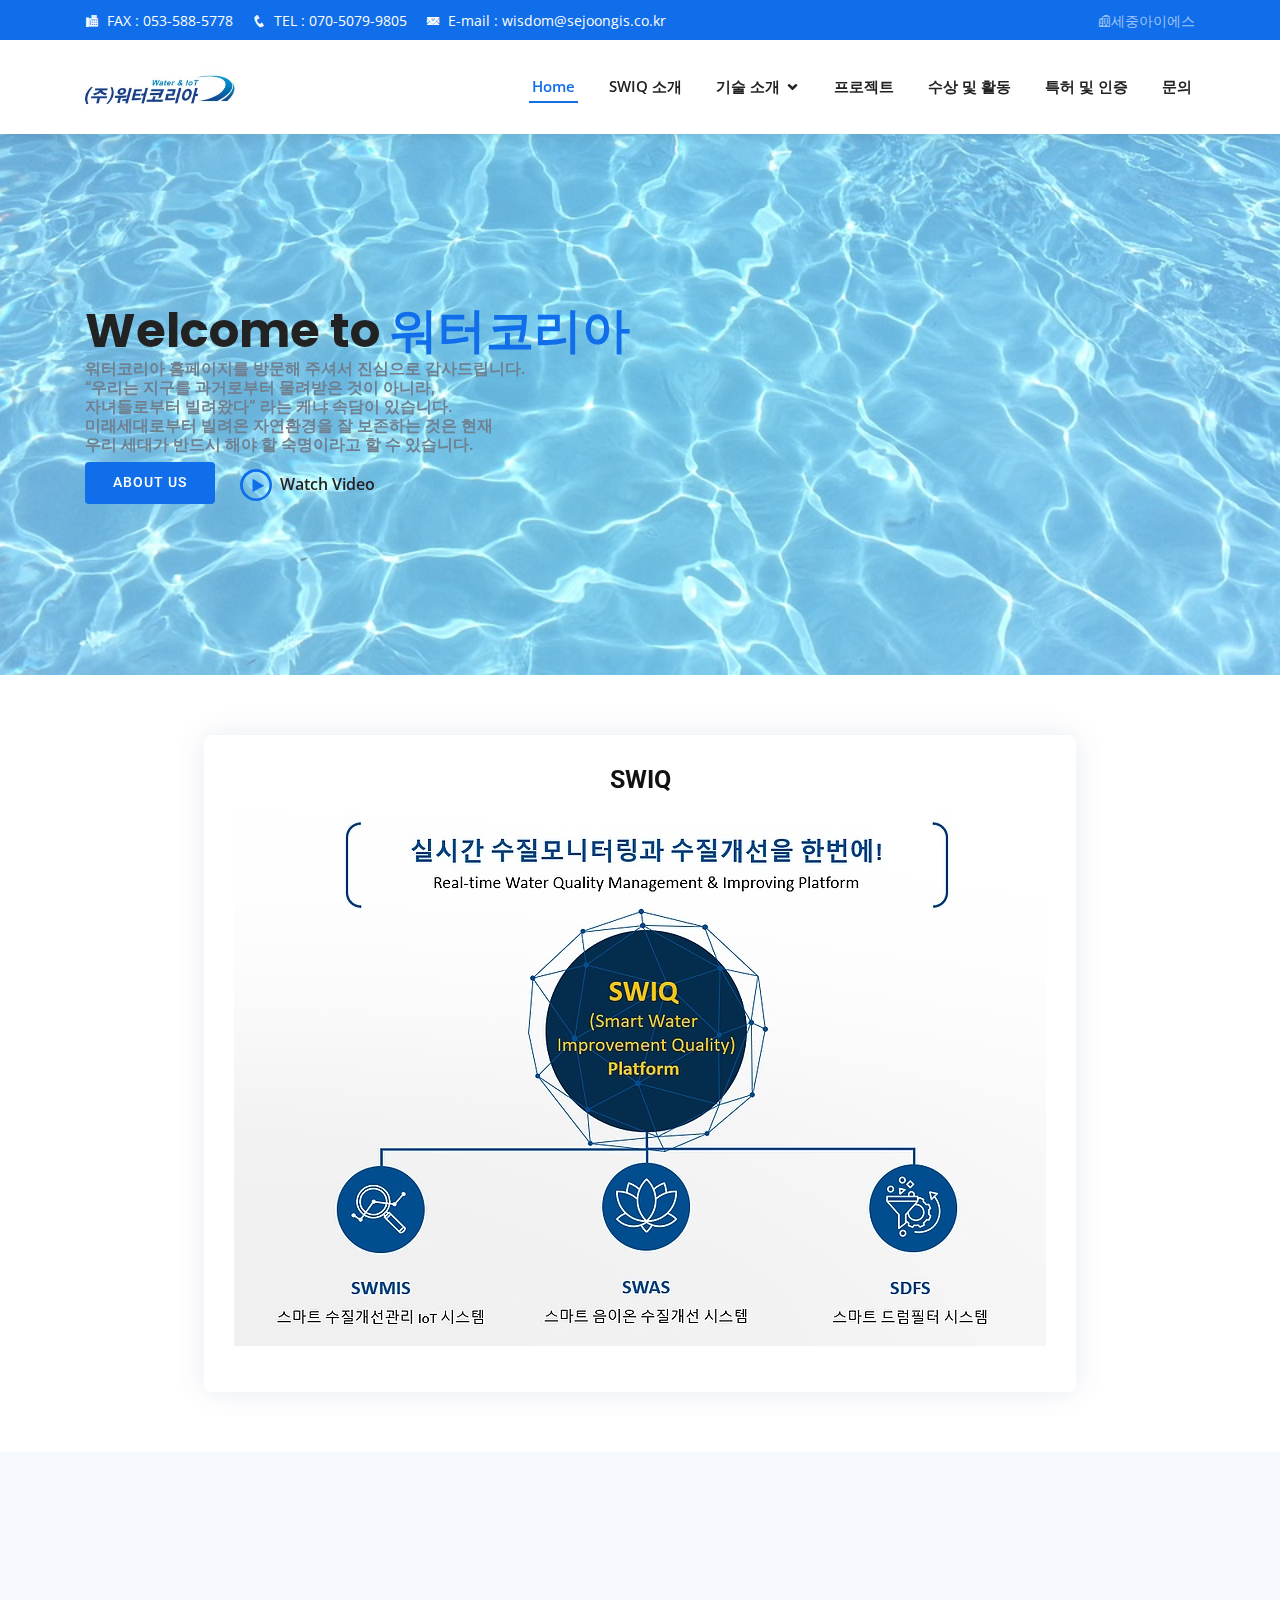
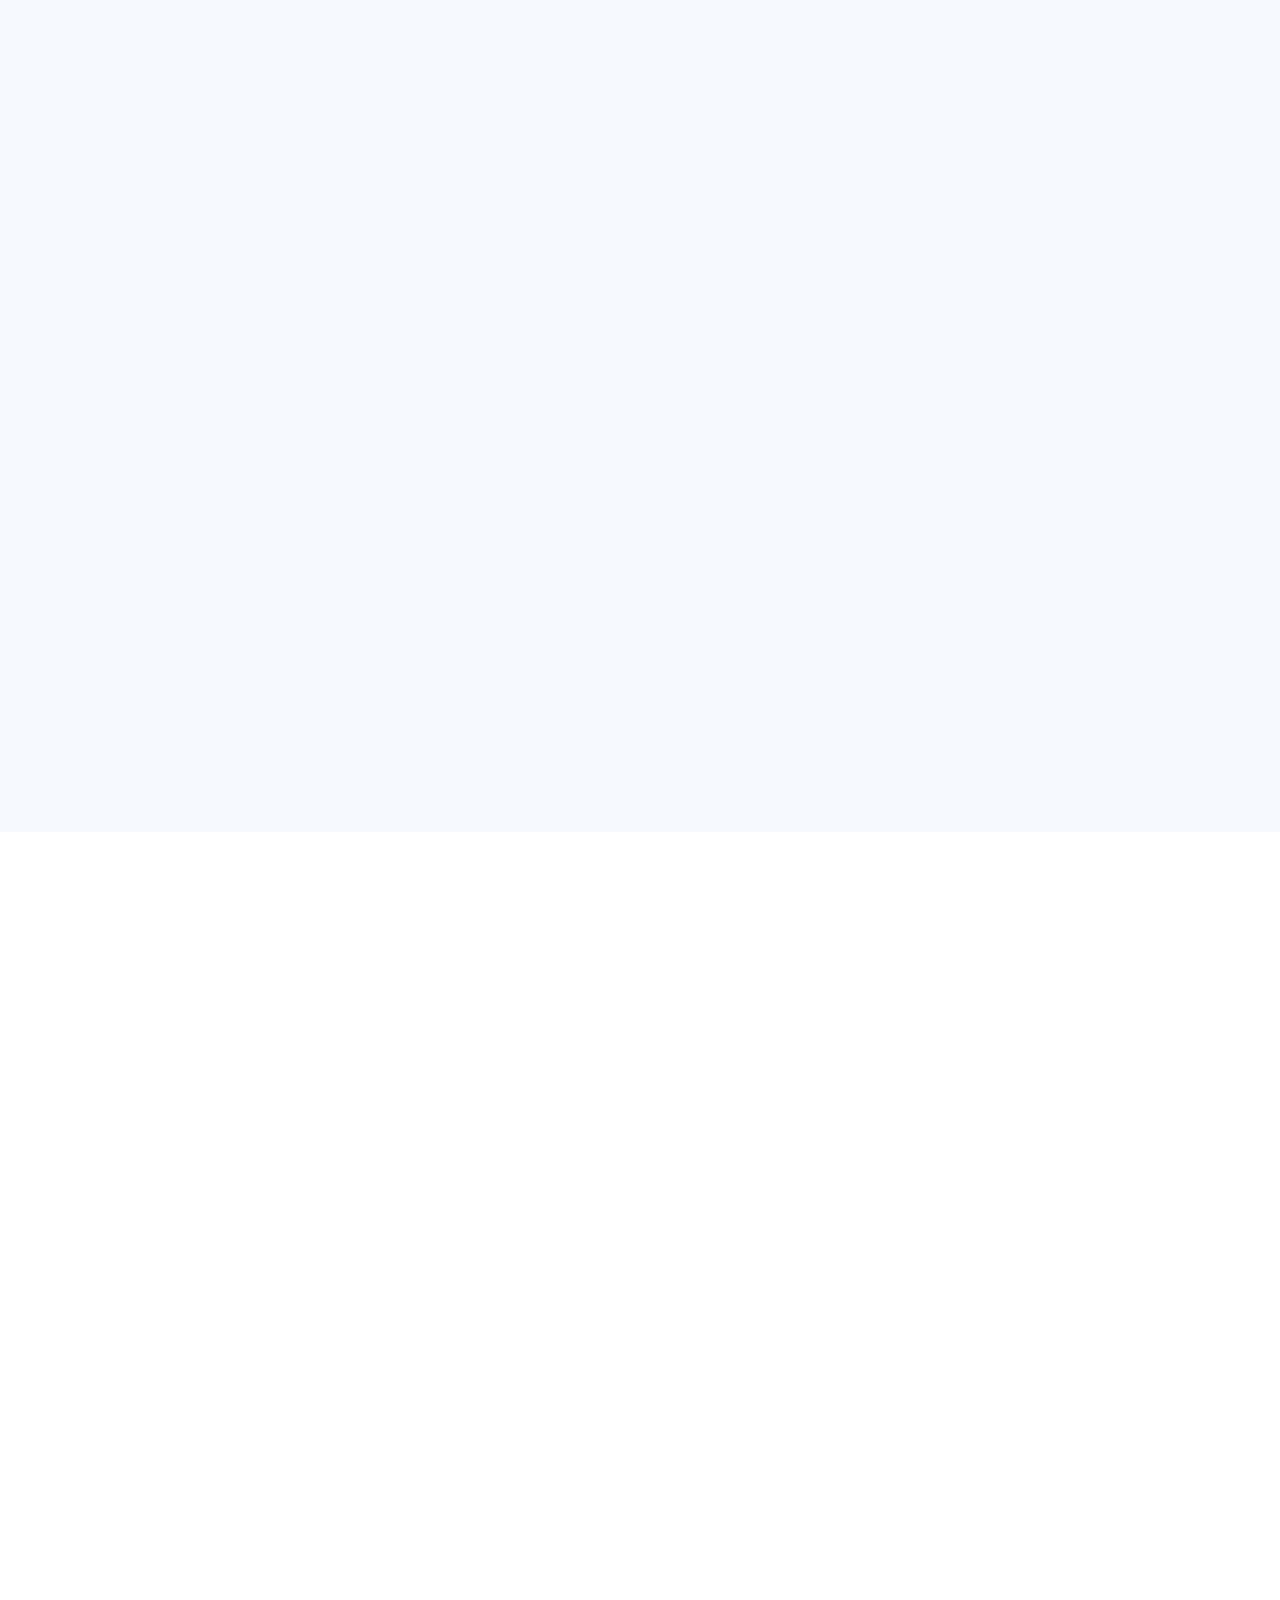
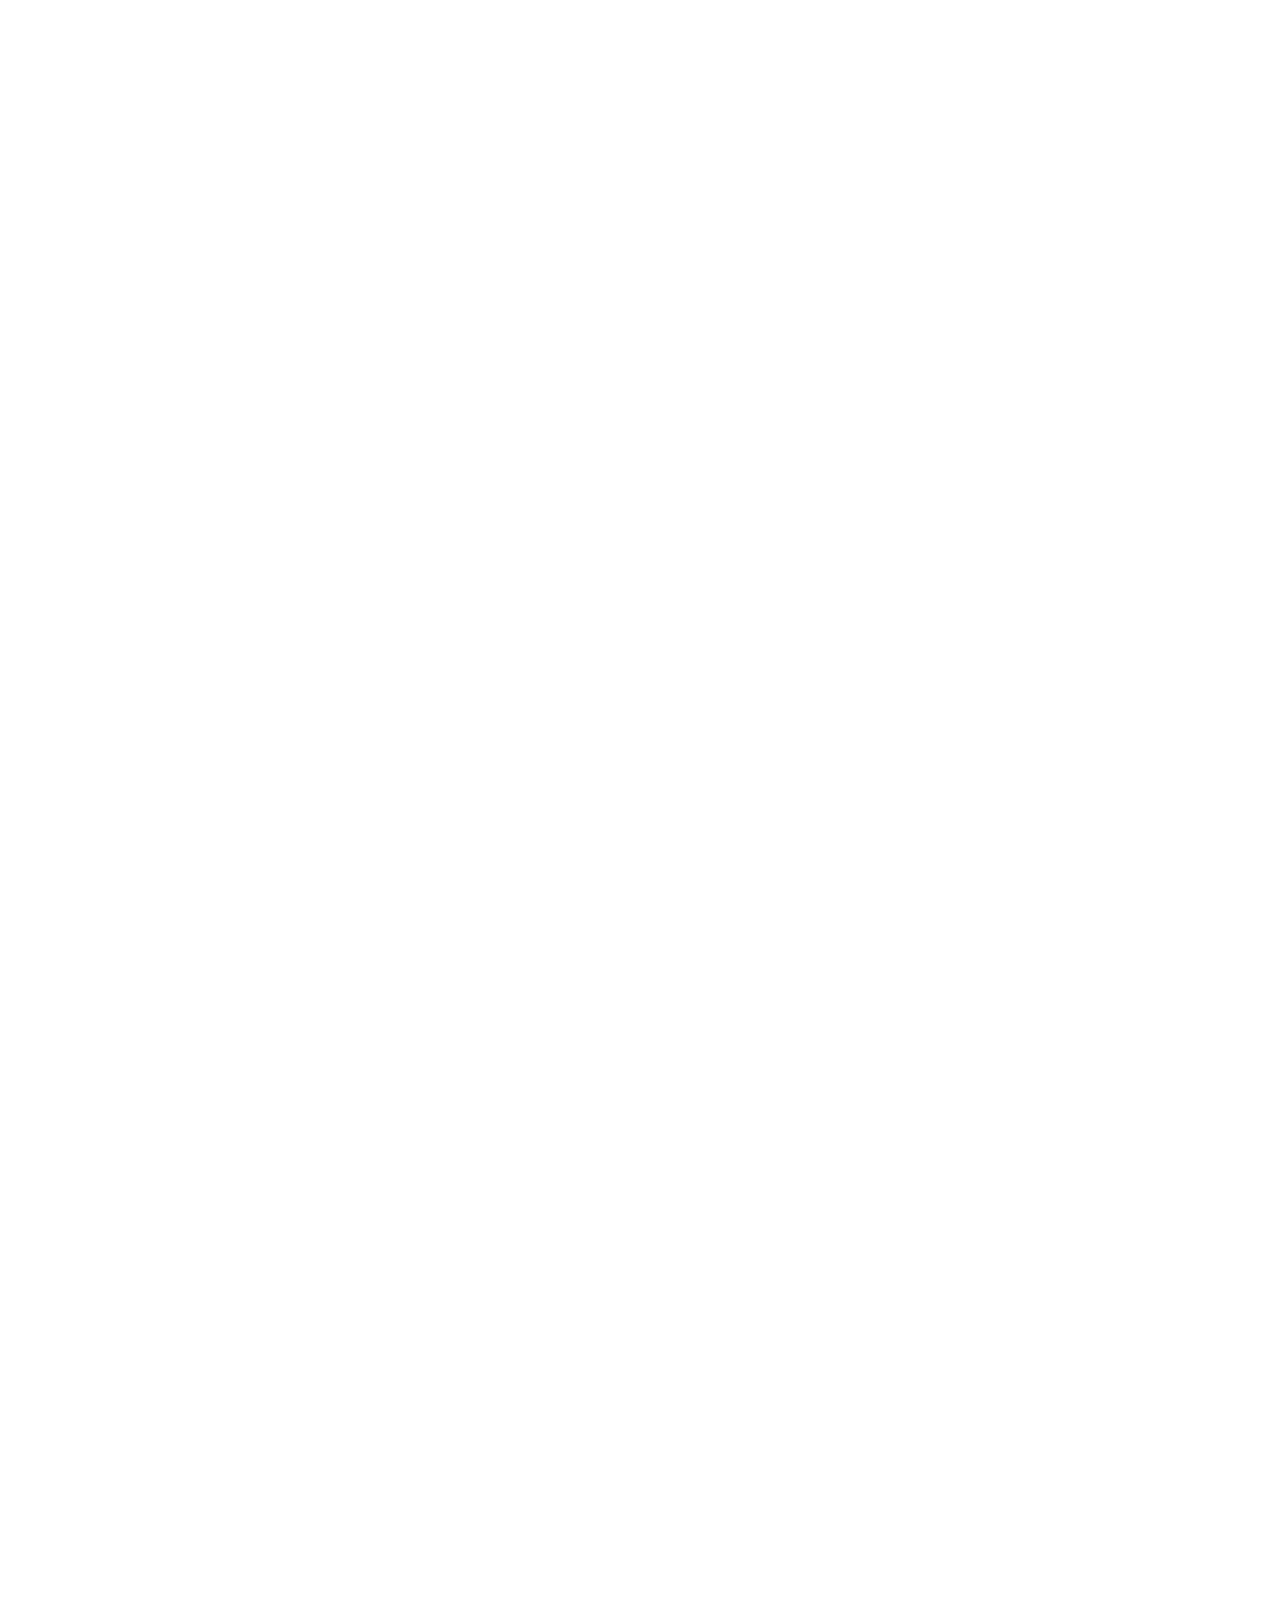
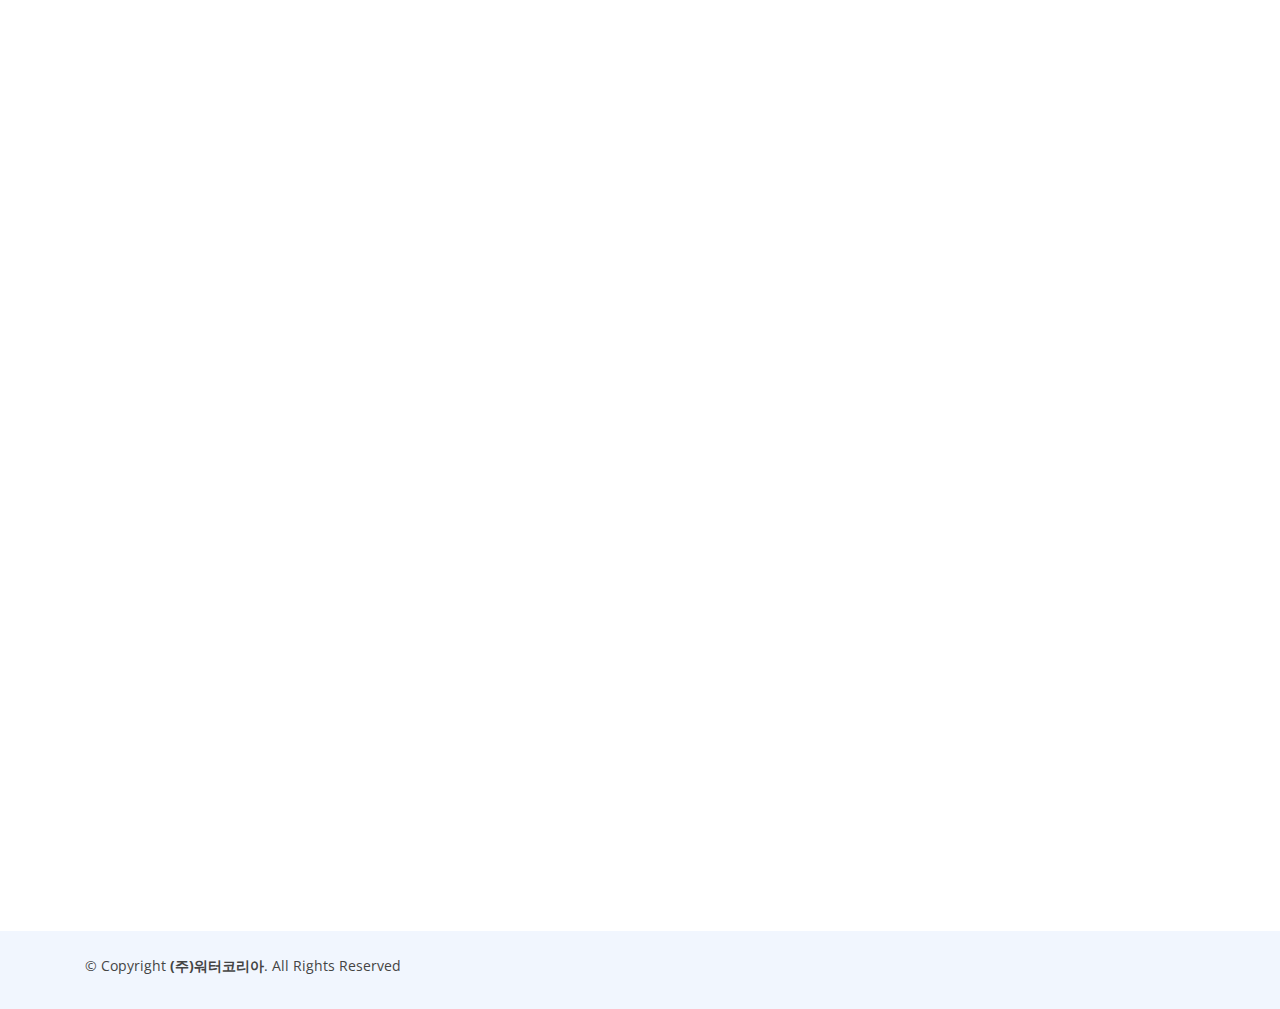
==== commit 6dc888b4: "v1" ====
--- a/index.html
+++ b/index.html
@@ -71,6 +71,7 @@
           </li>
           <li><a href="#portfolio">프로젝트</a></li>
           <li><a href="#services">수상 및 활동</a></li>
+          <li><a href="#right">특허 및 인증</a></li>
           <li><a href="#contact">문의</a></li>
         </ul>
       </nav><!-- .nav-menu -->
@@ -154,85 +155,63 @@
         <div class="row portfolio-container" data-aos="fade-up" data-aos-delay="200">
 
           <div class="col-lg-4 col-md-6 portfolio-item filter-app">
-            <img src="assets/img/portfolio/hwan1.jpg" class="img-fluid" alt="">
-            <div class="portfolio-info">
-              <h4>환경솔루션</h4>
-              <p>SJ-EnMS/FeMS</p>
-              <a href="SJ-EnMS.jpg" data-gall="portfolioGallery" class="venobox preview-link" title="SJ-EnMS/FeMS"><i class="bx bx-plus"></i></a>
-              <a href="SJ-EnMS.html" class="details-link" title="More Details"><i class="bx bx-link"></i></a>
+            <img src="assets/img/성당못.jpg" class="img-fluid" alt="">
+            <div class="portfolio-info">
+              <h4>대구 두류공원 성당못</h4>
+              <p>2019년</p>
+              <a href="대구_성당못.html" class="details-link" title="More Details"><i class="bx bx-link"></i></a>
             </div>
           </div>
 
           <div class="col-lg-4 col-md-6 portfolio-item filter-app">
-            <img src="assets/img/portfolio/hwan2.jpg" class="img-fluid" alt="">
-            <div class="portfolio-info">
-              <h4>환경솔루션</h4>
-              <p>WCMS</p>
-              <a href="WCMS.jpg" data-gall="portfolioGallery" class="venobox preview-link" title="WCMS"><i class="bx bx-plus"></i></a>
-              <a href="SJ-EnMS.html" class="details-link" title="More Details"><i class="bx bx-link"></i></a>
+            <img src="assets/img/광양_생태공원.jpg" class="img-fluid" alt="">
+            <div class="portfolio-info">
+              <h4>광양 연못 생태공원</h4>
+              <p>2018년</p>
+              <a href="광양_생태공원.html" class="details-link" title="More Details"><i class="bx bx-link"></i></a>
             </div>
           </div>
 
           <div class="col-lg-4 col-md-6 portfolio-item filter-card">
-            <img src="assets/img/portfolio/E2.jpg" class="img-fluid" alt="">
-            <div class="portfolio-info">
-              <h4>E-BUSINESS 솔루션</h4>
-              <p>SJ-Smart Factory</p>
-              <a href="SJ-Smart.jpg" data-gall="portfolioGallery" class="venobox preview-link" title="SJ-Smart Factory"><i class="bx bx-plus"></i></a>
-              <a href="SJ-EnMS.html" class="details-link" title="More Details"><i class="bx bx-link"></i></a>
+            <img src="assets/img/함양지.jpg" class="img-fluid" alt="">
+            <div class="portfolio-info">
+              <h4>평택 함양지</h4>
+              <p>2018년</p>
+              <a href="평택_함양지.html" class="details-link" title="More Details"><i class="bx bx-link"></i></a>
             </div>
           </div>
 
           <div class="col-lg-4 col-md-6 portfolio-item filter-web">
-            <img src="assets/img/portfolio/v1.jpg" class="img-fluid" alt="">
-            <div class="portfolio-info">
-              <h4>영상솔루션</h4>
-              <p>Face Recognition</p>
-              <a href=".jpg" data-gall="portfolioGallery" class="venobox preview-link" title="Face Recognition"><i class="bx bx-plus"></i></a>
-              <a href="SJ-EnMS.html" class="details-link" title="More Details"><i class="bx bx-link"></i></a>
-            </div>
-          </div>
-
+            <img src="assets/img/펑타이화원.jpg" class="img-fluid" alt="">
+            <div class="portfolio-info">
+              <h4>중국 펑타이화원</h4>
+              <p>2018년</p>
+              <a href="중국_펑타이화원.html" class="details-link" title="More Details"><i class="bx bx-link"></i></a>
+            </div>
+          </div>
+          <div class="col-lg-4 col-md-6 portfolio-item filter-app">
+            <img src="assets/img/hazard2.jpg" class="img-fluid" alt="">
+            <div class="portfolio-info">
+              <h4>골프장 해저드2</h4>
+              <p>년도</p>
+              <a href="hazard2.html" class="details-link" title="More Details"><i class="bx bx-link"></i></a>
+            </div>
+          </div>
 
           <div class="col-lg-4 col-md-6 portfolio-item filter-web">
-            <img src="assets/img/portfolio/v2.jpg" class="img-fluid" alt="">
-            <div class="portfolio-info">
-              <h4>영상솔루션</h4>
-              <p>Retail Analysis</p>
-              <a href="assets/img/portfolio/portfolio-5.jpg" data-gall="portfolioGallery" class="venobox preview-link" title="Retail Analysis"><i class="bx bx-plus"></i></a>
-              <a href="SJ-EnMS0.html" class="details-link" title="More Details"><i class="bx bx-link"></i></a>
-            </div>
-          </div>
-
-          <div class="col-lg-4 col-md-6 portfolio-item filter-app">
-            <img src="assets/img/portfolio/hwan3.jpg" class="img-fluid" alt="">
-            <div class="portfolio-info">
-              <h4>환경솔루션</h4>
-              <p>SJ-WWMS</p>
-              <a href="assets/img/portfolio/portfolio-6.jpg" data-gall="portfolioGallery" class="venobox preview-link" title="SJ-WWMS"><i class="bx bx-plus"></i></a>
-              <a href="SJ-EnMS.html" class="details-link" title="More Details"><i class="bx bx-link"></i></a>
-            </div>
-          </div>
-
-          <div class="col-lg-4 col-md-6 portfolio-item filter-card">
-            <img src="assets/img/portfolio/E1.jpg" class="img-fluid" alt="">
-            <div class="portfolio-info">
-              <h4>E-BUSINESS 솔루션</h4>
-              <p>SJ-ERP</p>
-              <a href="assets/img/portfolio/portfolio-7.jpg" data-gall="portfolioGallery" class="venobox preview-link" title="SJ-ERP"><i class="bx bx-plus"></i></a>
-              <a href="SJ-EnMS.html" class="details-link" title="More Details"><i class="bx bx-link"></i></a>
-            </div>
-          </div>
-
-          <div class="col-lg-4 col-md-6 portfolio-item filter-card">
-            <img src="assets/img/portfolio/E3.jpg" class="img-fluid" alt="">
-            <div class="portfolio-info">
-              <h4>E-BUSINESS 솔루션</h4>
-              <p>SJ-SCM/Groupware</p>
-              <a href="assets/img/portfolio/portfolio-8.jpg" data-gall="portfolioGallery" class="venobox preview-link" title="SJ-SCM/Groupware"><i class="bx bx-plus"></i></a>
-              <a href="SJ-EnMS.html" class="details-link" title="More Details"><i class="bx bx-link"></i></a>
-            </div>
-          </div>
+            <img src="assets/img/hazard1.jpg" class="img-fluid" alt="">
+            <div class="portfolio-info">
+              <h4>골프장 해저드1</h4>
+              <p>년도</p>
+              <a href="hazard1.html" class="details-link" title="More Details"><i class="bx bx-link"></i></a>
+            </div>
+          </div>
+
+
+
+
+
+
         </div>
 
       </div>
@@ -251,8 +230,8 @@
           <div class="col-lg-4 col-md-6 d-flex align-items-stretch" data-aos="zoom-in" data-aos-delay="100">
             <div class="icon-box">
               <div class="icon"><i class="icofont-presentation"></i></div>
-              <h4><a href="gayo.html">회사개요</a></h4>
-              <p>Voluptatum deleniti atque corrupti quos dolores et quas molestias excepturi</p>
+              <h6><a href="한국농어촌공사.html">한국농어촌공사 신기술/신공법 설명회 참가</a></h6>
+              <p>2020.06.30</p>
             </div>
           </div>
 
@@ -300,9 +279,24 @@
       </div>
     </section><!-- End Services Section -->
 
-
-
-
+    <!-- ======= Featured right Section ======= -->
+    <section id="right" class="featured-services">
+      <div class="container" data-aos="fade-up">
+        <div class="section-title">
+          <h2>특허 및 인증</h2>
+          <h3>특허 및 인증</h3>
+        </div>
+        <div class="row">
+            <div class="icon-box" data-aos="fade-up" data-aos-delay="100">
+              <div class="owl-carousel portfolio-details-carousel"style="max-width: 100%;" alt="">
+                <img src="assets/img/벤쳐1.jpg" class="img-fluid" alt="">
+                <img src="assets/img/기업부설.jpg" class="img-fluid" alt="">
+                <img src="assets/img/특허_양어장.jpg" class="img-fluid" alt="">
+              </div>
+            </div>
+        </div>
+      </div>
+    </section><!-- End Featured Services Section -->
 
     <!-- ======= Contact Section ======= -->
     <section id="contact" class="contact">
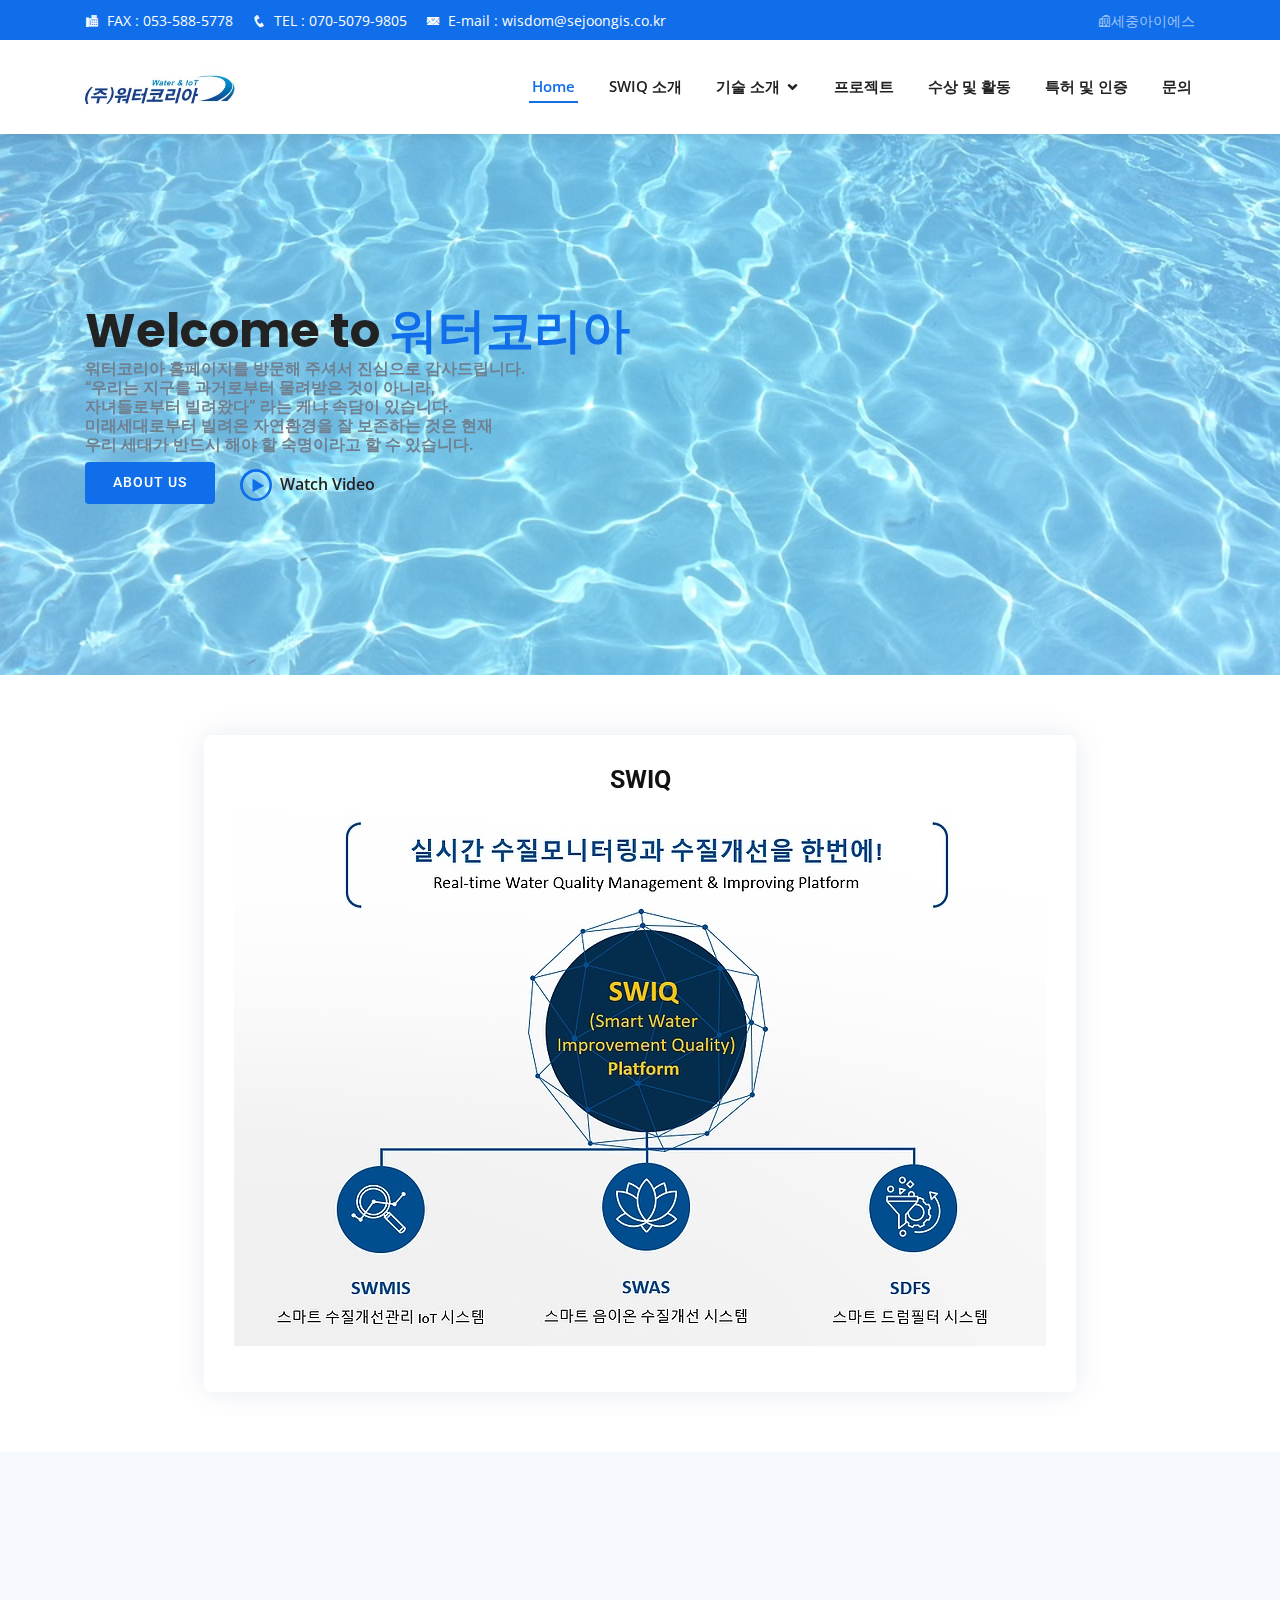
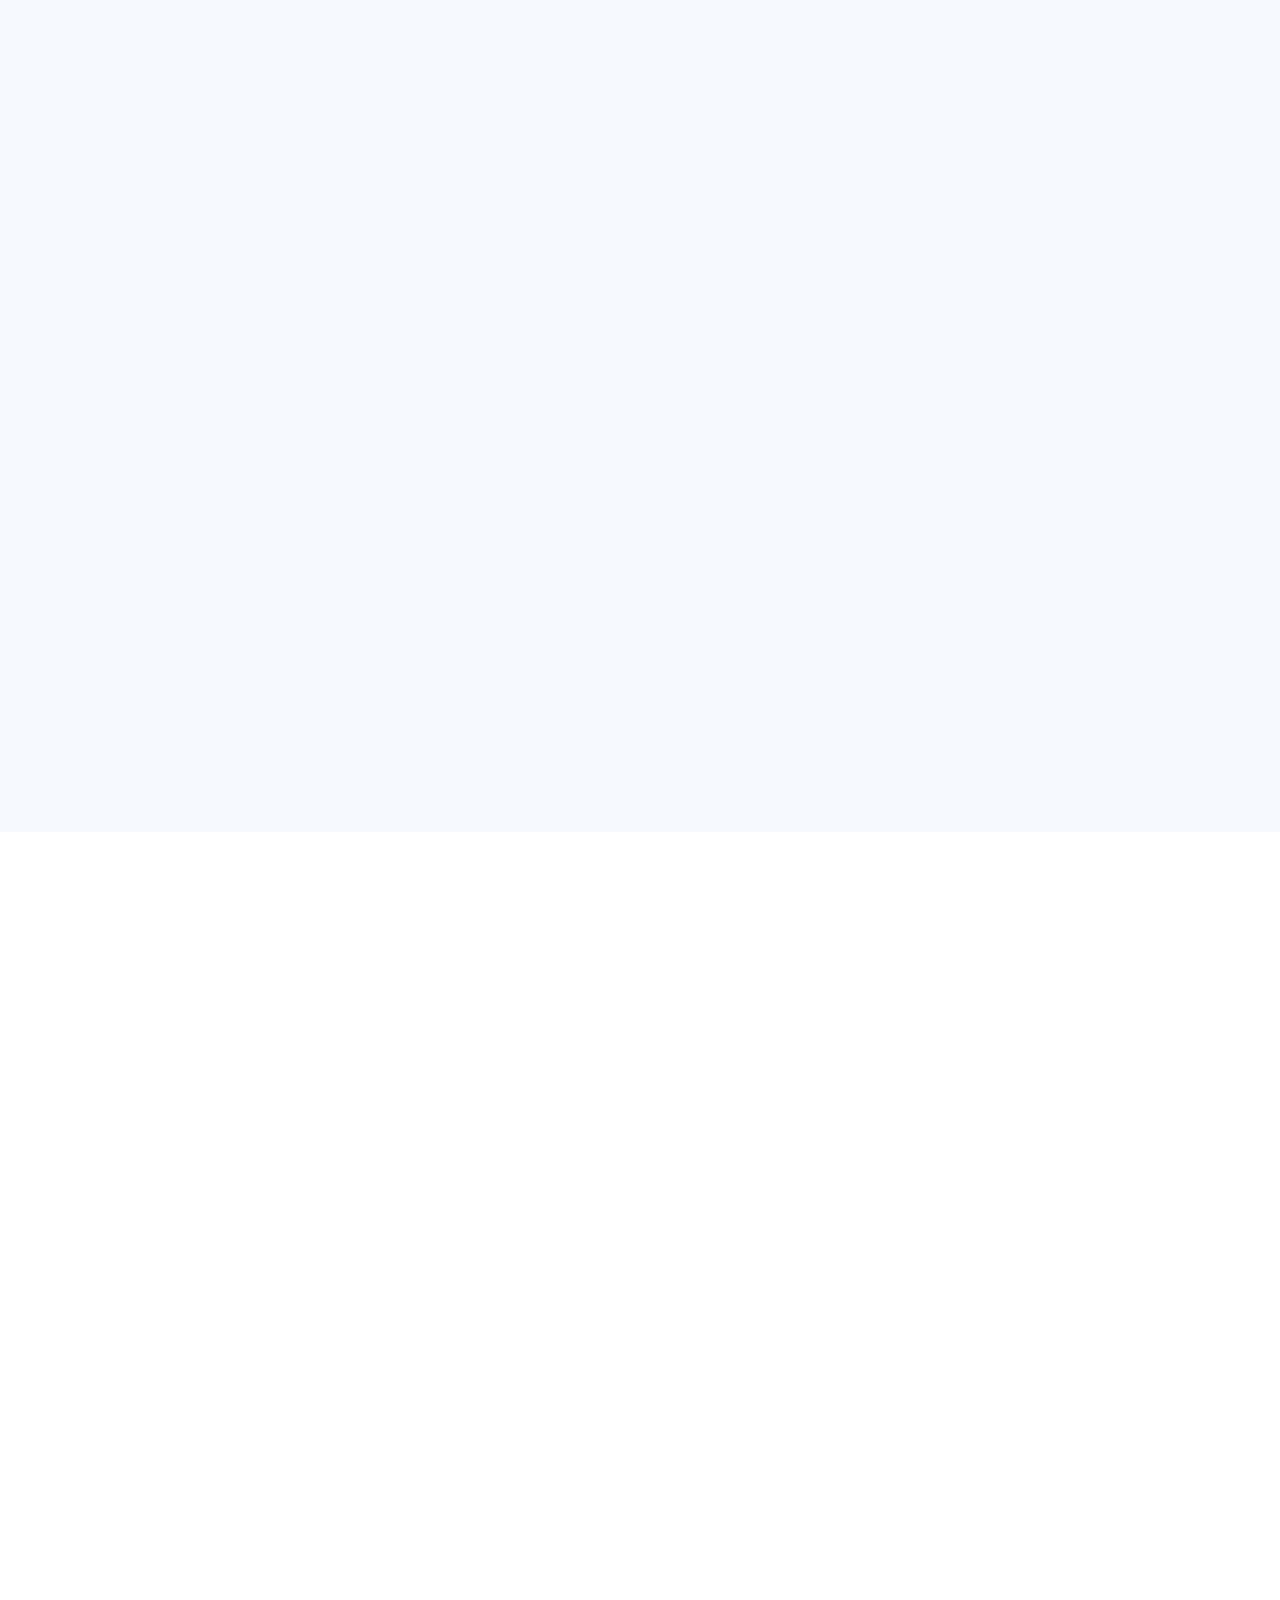
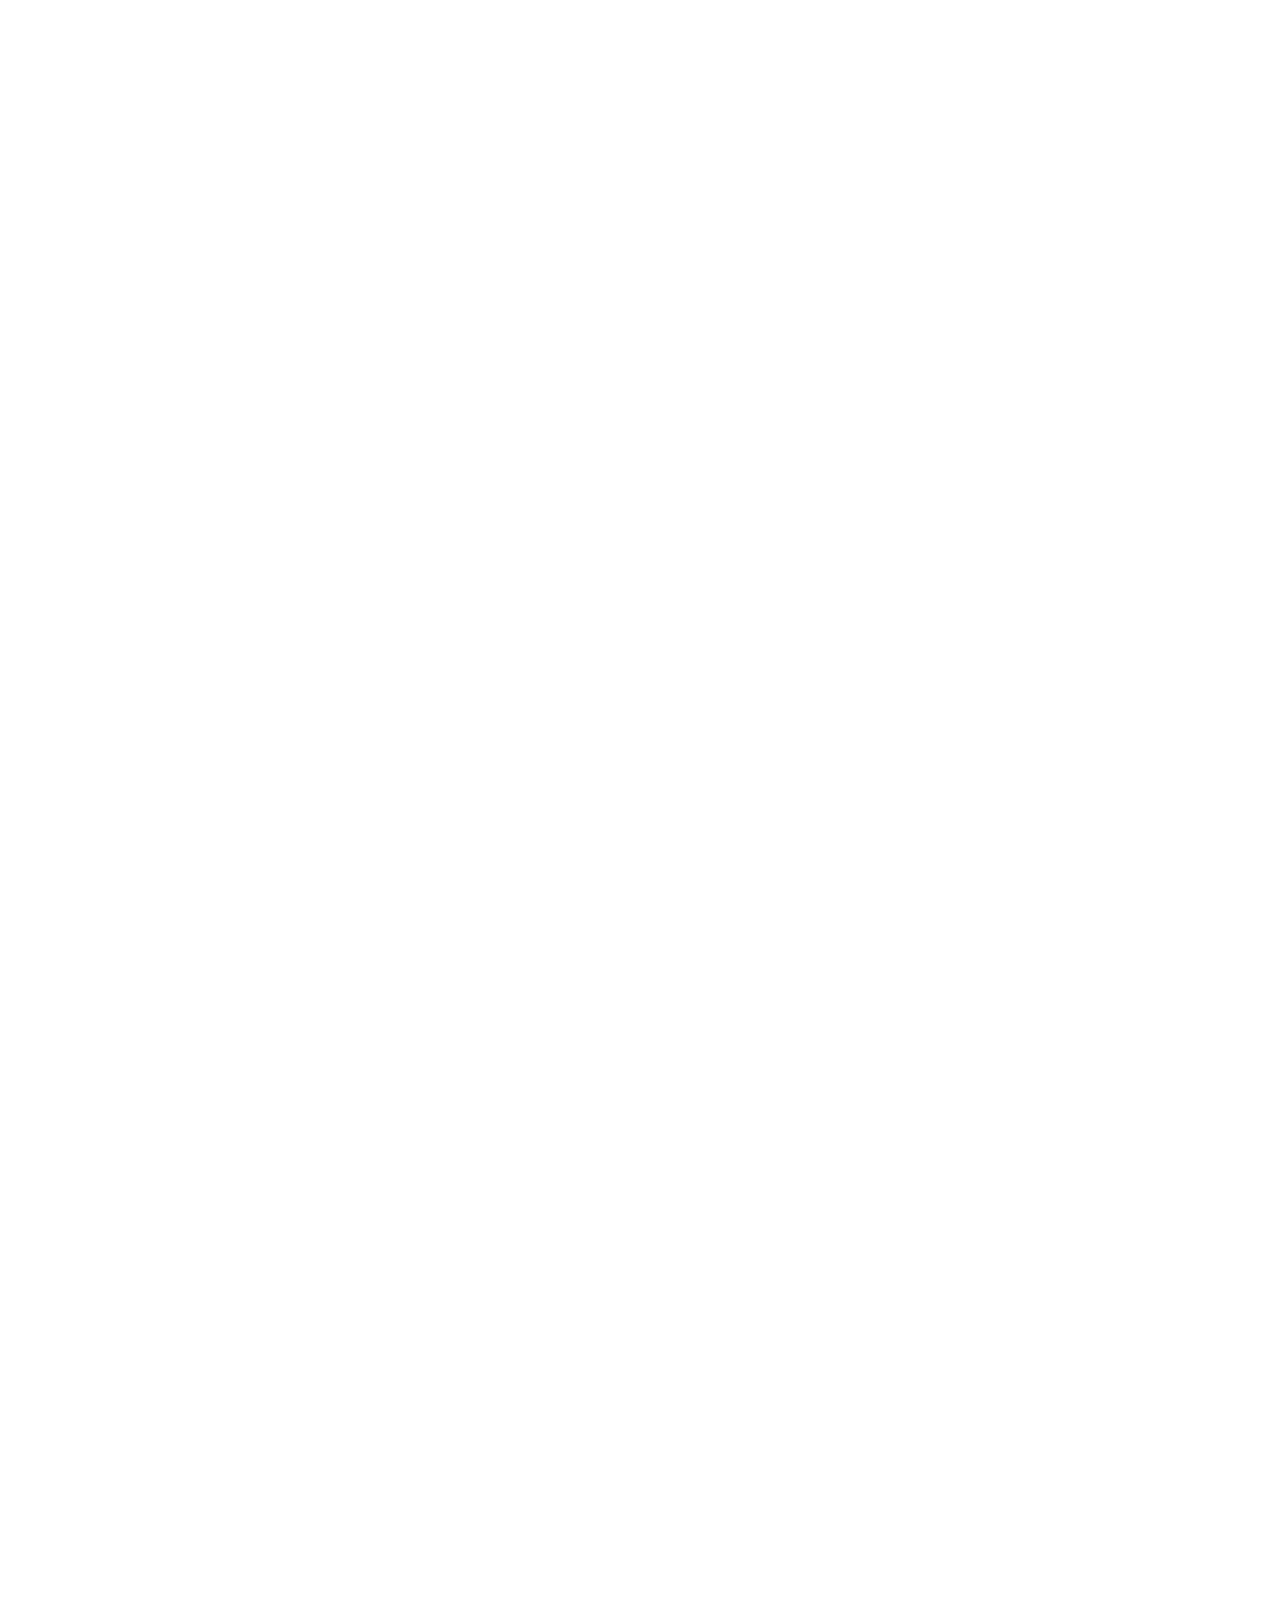
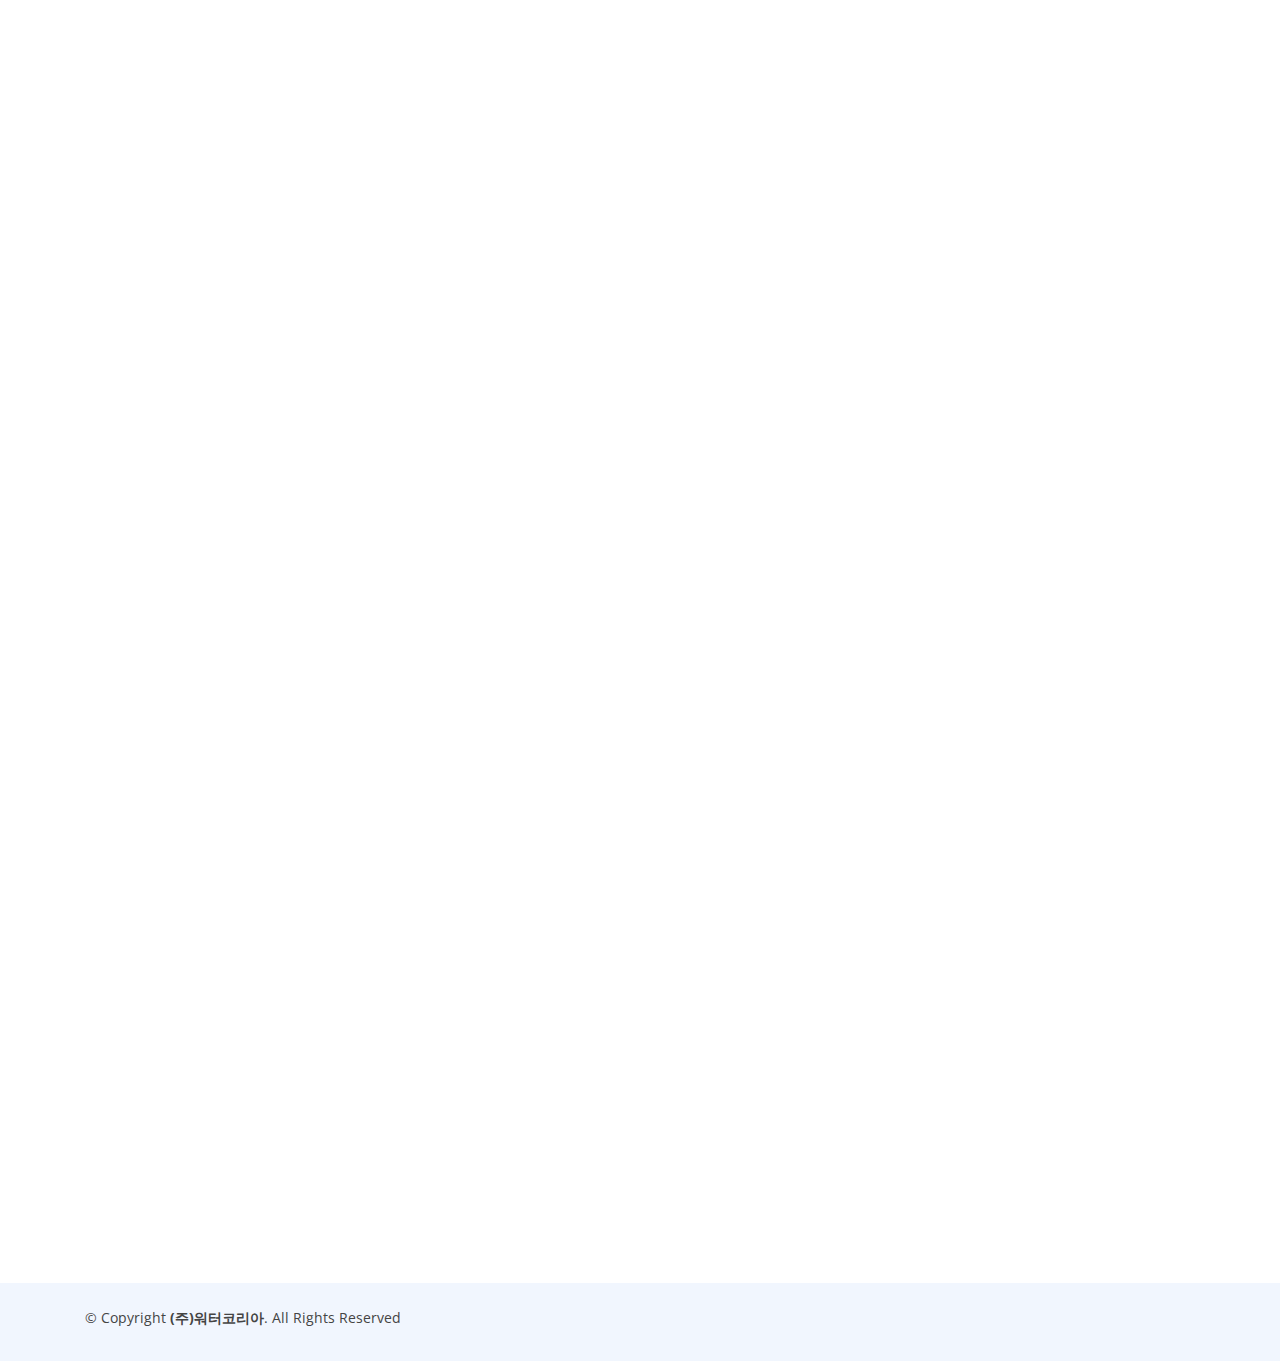
==== commit b0548c2f: "v1" ====
--- a/index.html
+++ b/index.html
@@ -1,5 +1,5 @@
 <!DOCTYPE html>
-<html lang>
+<html>
 
 <head>
   <meta charset="utf-8">
@@ -103,7 +103,7 @@
         <div class="row">
             <div class="icon-box" data-aos="fade-up" data-aos-delay="100">
               <h4 class="title"><a href="SWIQ.html">SWIQ</a></h4>
-              <p><img src="assets/img/SWIQ_1.jpg" style="max-width: 100%;" alt=""></p>
+              <p><img src="assets/img/SWIQ_index.jpg" style="max-width: 100%;" alt=""></p>
             </div>
         </div>
       </div>
@@ -155,7 +155,7 @@
         <div class="row portfolio-container" data-aos="fade-up" data-aos-delay="200">
 
           <div class="col-lg-4 col-md-6 portfolio-item filter-app">
-            <img src="assets/img/성당못.jpg" class="img-fluid" alt="">
+            <img src="assets/img/프로젝트/성당못.jpg" class="img-fluid" alt="">
             <div class="portfolio-info">
               <h4>대구 두류공원 성당못</h4>
               <p>2019년</p>
@@ -164,7 +164,7 @@
           </div>
 
           <div class="col-lg-4 col-md-6 portfolio-item filter-app">
-            <img src="assets/img/광양_생태공원.jpg" class="img-fluid" alt="">
+            <img src="assets/img/프로젝트/광양_생태공원.jpg" class="img-fluid" alt="">
             <div class="portfolio-info">
               <h4>광양 연못 생태공원</h4>
               <p>2018년</p>
@@ -173,7 +173,7 @@
           </div>
 
           <div class="col-lg-4 col-md-6 portfolio-item filter-card">
-            <img src="assets/img/함양지.jpg" class="img-fluid" alt="">
+            <img src="assets/img/프로젝트/함양지.jpg" class="img-fluid" alt="">
             <div class="portfolio-info">
               <h4>평택 함양지</h4>
               <p>2018년</p>
@@ -182,7 +182,7 @@
           </div>
 
           <div class="col-lg-4 col-md-6 portfolio-item filter-web">
-            <img src="assets/img/펑타이화원.jpg" class="img-fluid" alt="">
+            <img src="assets/img/프로젝트/펑타이화원.jpg" class="img-fluid" alt="">
             <div class="portfolio-info">
               <h4>중국 펑타이화원</h4>
               <p>2018년</p>
@@ -190,25 +190,21 @@
             </div>
           </div>
           <div class="col-lg-4 col-md-6 portfolio-item filter-app">
-            <img src="assets/img/hazard2.jpg" class="img-fluid" alt="">
+            <img src="assets/img/프로젝트/hazard2.jpg" class="img-fluid" alt="">
             <div class="portfolio-info">
               <h4>골프장 해저드2</h4>
               <p>년도</p>
               <a href="hazard2.html" class="details-link" title="More Details"><i class="bx bx-link"></i></a>
             </div>
           </div>
-
-          <div class="col-lg-4 col-md-6 portfolio-item filter-web">
-            <img src="assets/img/hazard1.jpg" class="img-fluid" alt="">
+          <div class="col-lg-4 col-md-6 portfolio-item filter-app">
+            <img src="assets/img/프로젝트/hazard1.jpg" class="img-fluid" alt="">
             <div class="portfolio-info">
               <h4>골프장 해저드1</h4>
               <p>년도</p>
               <a href="hazard1.html" class="details-link" title="More Details"><i class="bx bx-link"></i></a>
             </div>
           </div>
-
-
-
 
 
 
@@ -229,49 +225,50 @@
         <div class="row">
           <div class="col-lg-4 col-md-6 d-flex align-items-stretch" data-aos="zoom-in" data-aos-delay="100">
             <div class="icon-box">
-              <div class="icon"><i class="icofont-presentation"></i></div>
-              <h6><a href="한국농어촌공사.html">한국농어촌공사 신기술/신공법 설명회 참가</a></h6>
+              <p><img src="assets/img/수상 및 활동/한국농어촌.jpg" style="max-width: 100%;" alt="" /></p>
+
+              <h4><a href="한국농어촌공사.html"><br>한국농어촌공사 신기술/신공법 설명회 참가</a></h4>
               <p>2020.06.30</p>
             </div>
           </div>
 
           <div class="col-lg-4 col-md-6 d-flex align-items-stretch mt-4 mt-md-0" data-aos="zoom-in" data-aos-delay="200">
             <div class="icon-box">
-              <div class="icon"><i class="bx bx-history"></i></div>
-              <h4><a href="yeonhyuk.html">회사연혁</a></h4>
-              <p>Duis aute irure dolor in reprehenderit in voluptate velit esse cillum dolore</p>
+            <p><img src="assets/img/수상 및 활동/중소벤처기업부.jpg" style="max-width: 100%;" alt="" /></p>
+              <h4><a href="중소벤처기업부.html"><br>중소벤처기업부 초기창업패키지 선정</a></h4>
+              <p>2020.06.30</p>
             </div>
           </div>
 
           <div class="col-lg-4 col-md-6 d-flex align-items-stretch mt-4 mt-lg-0" data-aos="zoom-in" data-aos-delay="300">
             <div class="icon-box">
-              <div class="icon"><i class="icofont-company"></i></div>
-              <h4><a href="jojik.html">조직도</a></h4>
-              <p>Excepteur sint occaecat cupidatat non proident, sunt in culpa qui officia</p>
+            <p><img src="assets/img/수상 및 활동/벤처나라.jpg" style="max-width: 100%;" alt="" /></p>
+              <h4><a href="벤처나라.html"><br>벤쳐나라 상품등록 안내</a></h4>
+              <p>2020.04.21</p>
             </div>
           </div>
 
           <div class="col-lg-4 col-md-6 d-flex align-items-stretch mt-4 mt-lg-0" data-aos="zoom-in" data-aos-delay="300">
             <div class="icon-box">
-              <div class="icon"><i class="bx bx-copyright"></i></div>
-              <h4><a href="inzzung.html">특허 및 인증</a></h4>
-              <p>Excepteur sint occaecat cupidatat non proident, sunt in culpa qui officia</p>
+            <p><img src="assets/img/수상 및 활동/공업설계대회1.jpg" style="max-width: 100%;" alt="" /></p>
+              <h4><a href="공업설계대회.html"><br>제 1회 한-중 공업 설계대회 최고상 금상 수상</a></h4>
+              <p>2020.01.03</p>
             </div>
           </div>
 
           <div class="col-lg-4 col-md-6 d-flex align-items-stretch mt-4 mt-lg-0" data-aos="zoom-in" data-aos-delay="300">
             <div class="icon-box">
-              <div class="icon"><i class="icofont-badge"></i></div>
-              <h4><a href="sangzang.html">상장</a></h4>
-              <p>Excepteur sint occaecat cupidatat non proident, sunt in culpa qui officia</p>
+            <p><img src="assets/img/수상 및 활동/글로벌이노베이터1.jpg" style="max-width: 100%;" alt="" /></p>
+              <h4><a href="글로벌이노베이터.html"><br>제 5회 글로벌 이노베이터 페스타(GIF) 대상 수상</a></h4>
+              <p>2020.01.03</p>
             </div>
           </div>
 
           <div class="col-lg-4 col-md-6 d-flex align-items-stretch mt-4 mt-lg-0" data-aos="zoom-in" data-aos-delay="300">
             <div class="icon-box">
-              <div class="icon"><i class="icofont-gear"></i></div>
-              <h4><a href="siljuck.html">구축실적</a></h4>
-              <p>Excepteur sint occaecat cupidatat non proident, sunt in culpa qui officia</p>
+            <p><img src="assets/img/수상 및 활동/홈페이지오픈1.jpg" style="max-width: 100%;" alt="" /></p>
+              <h4><a href="홈페이지오픈.html"><br>워터코리아 홈페이지 오픈</a></h4>
+              <p>2020.01.03</p>
             </div>
           </div>
 
@@ -289,9 +286,11 @@
         <div class="row">
             <div class="icon-box" data-aos="fade-up" data-aos-delay="100">
               <div class="owl-carousel portfolio-details-carousel"style="max-width: 100%;" alt="">
-                <img src="assets/img/벤쳐1.jpg" class="img-fluid" alt="">
-                <img src="assets/img/기업부설.jpg" class="img-fluid" alt="">
-                <img src="assets/img/특허_양어장.jpg" class="img-fluid" alt="">
+                <img src="assets/img/특허 및 인증/벤쳐1.jpg" class="img-fluid" alt="">
+                <img src="assets/img/특허 및 인증/기업부설.jpg" class="img-fluid" alt="">
+                <img src="assets/img/특허 및 인증/특허_양어장.jpg" class="img-fluid" alt="">
+                <img src="assets/img/특허 및 인증/특허_담수호수.jpg" class="img-fluid" alt="">
+                <img src="assets/img/특허 및 인증/특허_마이크로버블.jpg" class="img-fluid" alt="">
               </div>
             </div>
         </div>
--- a/assets/css/style.css
+++ b/assets/css/style.css
@@ -1231,11 +1231,12 @@
 }
 
 .portfolio-details .portfolio-description {
+  text-align: center;
   padding-top: 50px;
 }
 
 .portfolio-details .portfolio-description h2 {
-  width: 50%;
+
   font-size: 26px;
   font-weight: 700;
   margin-bottom: 20px;
